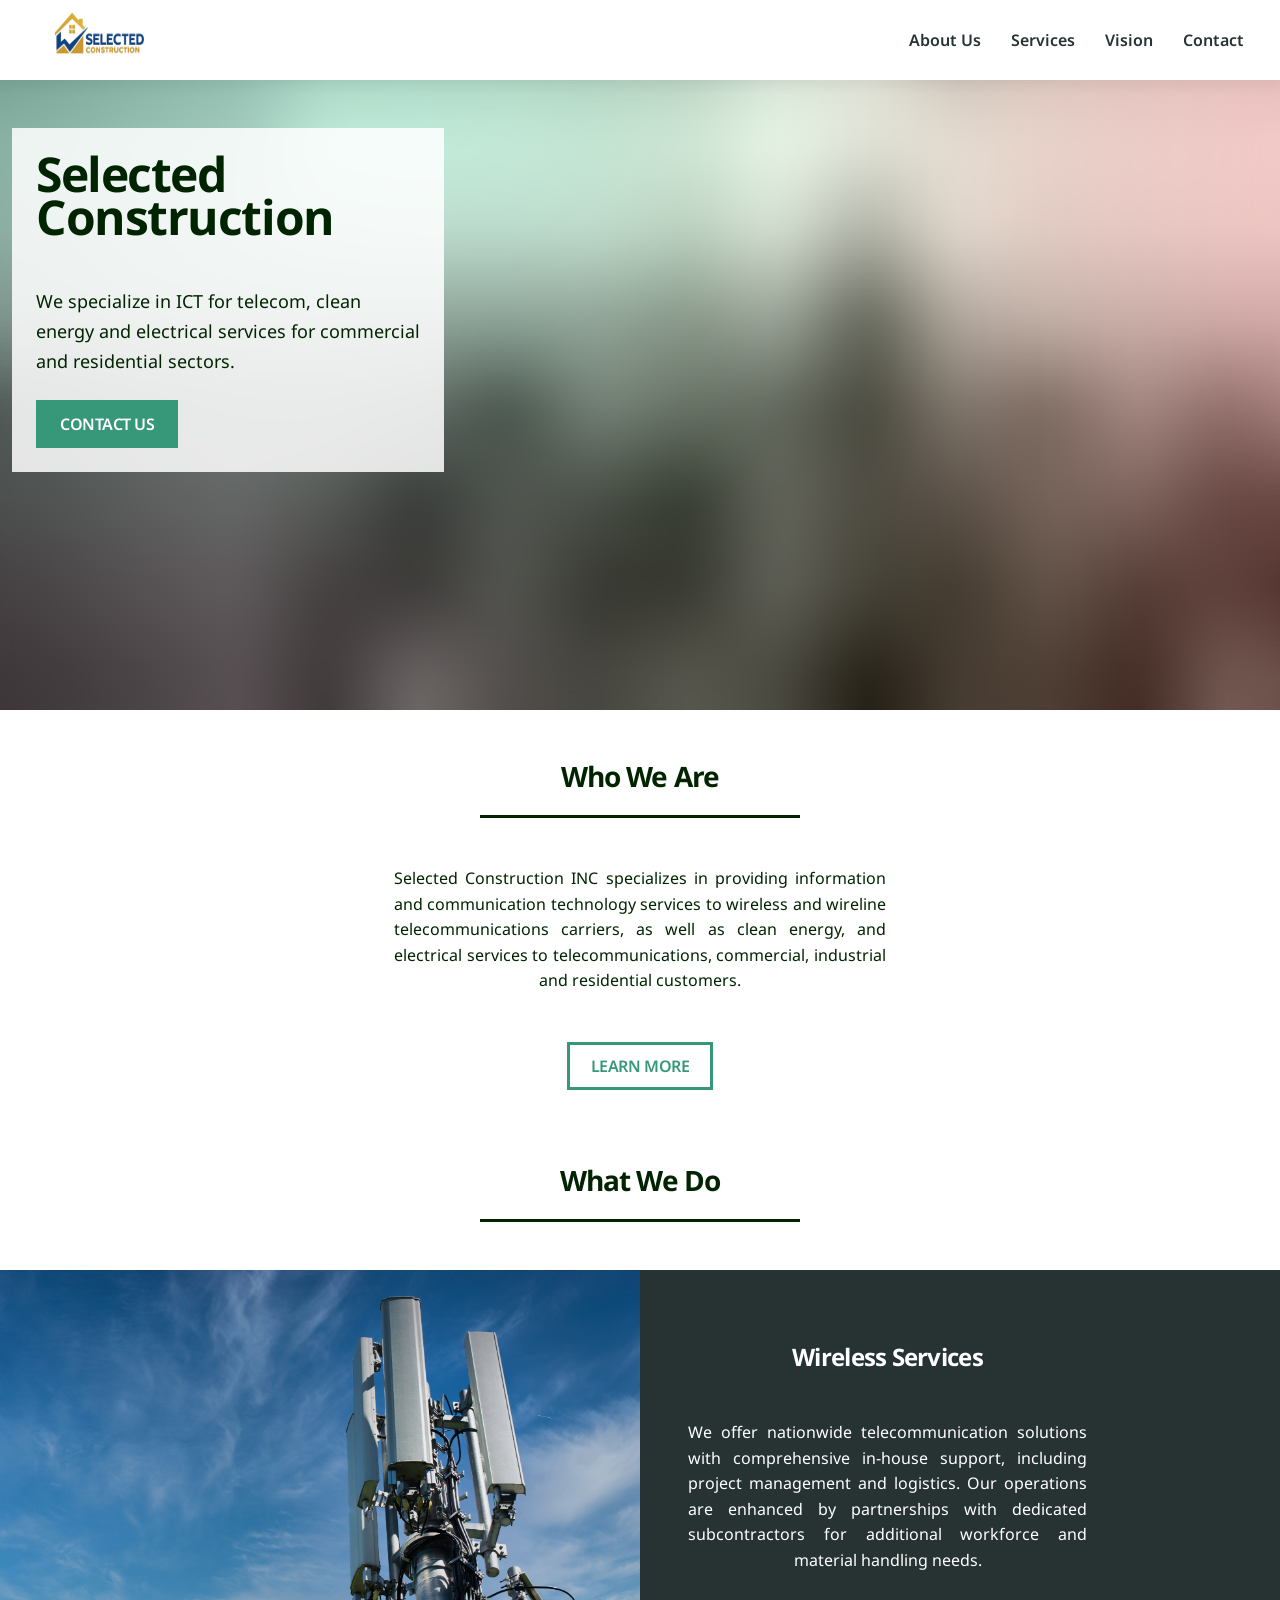
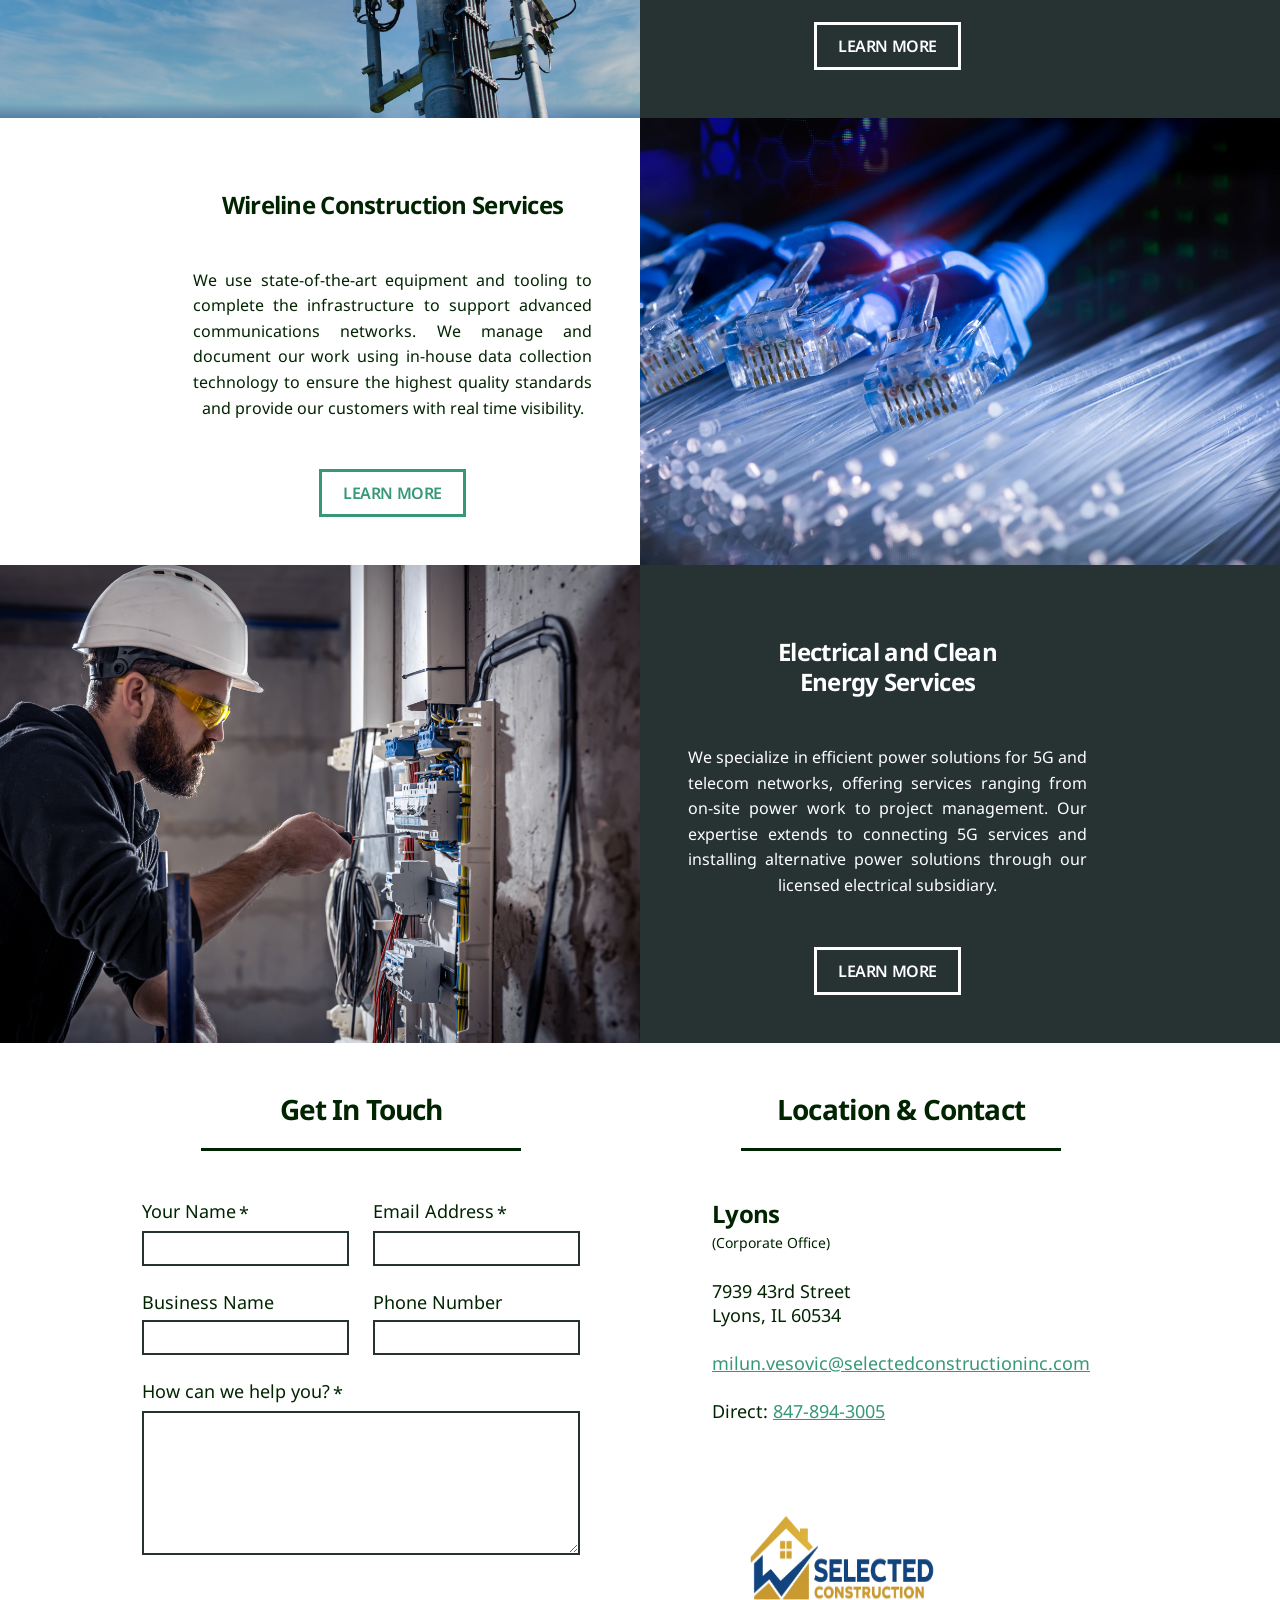
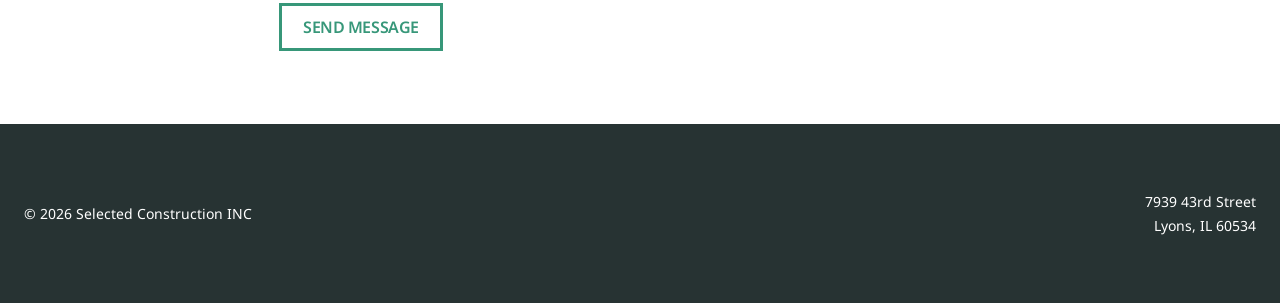
==== index.html @ 507ff1bc "Initial commit" ====
<!DOCTYPE html>
<html lang="en" class="no-js">

<head>
  <meta charset="utf-8">
  <title>Selected Construction INC</title>
  <link rel="icon" type="image/svg+xml" href="favicon.svg">
  <link rel="icon" type="image/png" sizes="48x48">
  <link rel="icon" type="image/png" sizes="32x32" href="favicon-32x32.png">
  <link rel="icon" type="image/png" sizes="16x16" href="favicon-16x16.png">
  <link rel="apple-touch-icon" sizes="180x180" href="apple-touch-icon.png">
  <link rel="manifest" href="site.webmanifest">
  <link rel="mask-icon" href="safari-pinned-tab.svg" color="#48882b">
  <meta name="viewport" content="width=device-width, initial-scale=1">
  <meta name="msapplication-TileColor" content="#48882b">
  <meta name="theme-color" content="#ffffff">
  <meta name="description" content="">
  <meta property="og:title" content="Selected Construction INC">
  <meta property="og:description" content="">
  <meta property="og:locale" content="en_US">
  <meta property="og:type" content="website">
  <meta name="twitter:card" content="summary_large_image">
  <meta property="og:url" content="https://tcconstruction-llc.com/">
  <link rel="canonical" href="index.html">
  <link rel="preload" href="fonts/NotoSans-Regular.woff2" as="font" type="font/woff2" crossorigin>
  <link rel="preload" href="fonts/NotoSans-Bold.woff2" as="font" type="font/woff2" crossorigin>
  <link rel="preload" href="fonts/NotoSans-SemiBold.woff2" as="font" type="font/woff2" crossorigin>
  <script>
    (function (c) {
      c.className = c.className.replace('no-js', 'js');
    })(document.documentElement);
  </script>
  <link rel="stylesheet" href="assets/about.NeELOrry.css" />
  <script type="module" src="assets/page.BdSLSJuK.js"></script>
</head>

<body>
  <div class="c-page o-column o-column--gap-none o-column--split-last-1">
    <header class="c-page__header">
      <div class="c-page__content o-row o-row--split-last-1">
        <a href="index.html" class="c-page__logo c-page__nav-item c-page__nav-item--is-active">
          <img src="images/logo-firme-2.png" alt="Selected Construction INC" width="122" height="122">
        </a>
        <nav> <input type="checkbox" id="menu-trigger" class="c-page__nav-toggle u-hidden-visually" aria-haspopup="true"
            aria-controls="menu" autocomplete="off"> <label for="menu-trigger" class="c-page__nav-button"> <span
              class="u-hidden-visually">Open menu</span> </label>
          <ul id="menu" role="menu" aria-labelledby="menu-trigger" class="c-page__nav o-row o-row--gap-xs">
            <li role="presentation" class="c-page__nav-item">
              <a role="menuitem" href="about.html"> About Us </a>
            </li>
            <li role="presentation" class="c-page__nav-item">
              <a role="menuitem" href="services.html"> Services </a>
            </li>
            <li role="presentation" class="c-page__nav-item"> <a role="menuitem" href="vision.html"> Vision </a> </li>
            <li role="presentation" class="c-page__nav-item"> <a role="menuitem" href="contact.html"> Contact </a> </li>
          </ul>
        </nav>
      </div>
    </header>
    <main class="c-page__body">
      <div class="c-hero">
        <div class="c-lqip">
          <div class="c-lqip__placeholder"
            style="background-image: url('[data-uri]')">
          </div>
          <div class="c-lqip__image c-hero__image" style="background-image: url('assets/Lyons.jpeg')"></div>
        </div>
        <div class="c-page__content">
          <div class="c-hero__content">
            <div class="c-hero__content__bg"></div>
            <div class="c-hero__content__inner">
              <h1>Selected Construction</h1>
              <p>
                We specialize in ICT for telecom, clean energy and electrical services for commercial and
                residential sectors.
              </p> <a href="contact.html" class="c-button c-button--cta">Contact us</a>
            </div>
          </div>
        </div>
      </div>
      <article class="c-article">
        <div class="c-article__content">
          <h1>Who We Are</h1>
          <p>
            Selected Construction INC specializes in providing information and communication
            technology services to wireless and wireline telecommunications carriers, as well as clean
            energy, and electrical services to telecommunications, commercial, industrial and
            residential customers.
          </p> <a href="about.html" class="c-button">Learn more</a>
        </div>
      </article>
      <article class="c-article">
        <div class="c-article__content">
          <h1>What We Do</h1>
        </div>
        <section class="c-article__section c-article__section--dark">
          <div class="c-article__section__image"
            style="background-image: url('assets/Wireless.jpeg'), url('[data-uri]')">
          </div>
          <div class="c-article__section__block">
            <div class="c-article__section__content">
              <h2>Wireless Services</h2>
              <p>
                We offer nationwide telecommunication solutions with comprehensive in-house support,
                including project management and logistics. Our operations are enhanced by partnerships
                with dedicated subcontractors for additional workforce and material handling needs.
              </p> <a href="services/wireless.html" class="c-button c-button--light">
                Learn more
              </a>
            </div>
          </div>
        </section>
        <section class="c-article__section c-article__section--reverse">
          <div class="c-article__section__image"
            style="background-image: url('assets/Wireline.jpeg'), url('[data-uri]')">
          </div>
          <div class="c-article__section__block">
            <div class="c-article__section__content">
              <h2>Wireline Construction Services</h2>
              <p>
                We use state-of-the-art equipment and tooling to complete the infrastructure to support
                advanced communications networks. We manage and document our work using in-house data
                collection technology to ensure the highest quality standards and provide our customers
                with real time visibility.
              </p> <a href="services/wireline.html" class="c-button">
                Learn more
              </a>
            </div>
          </div>
        </section>
        <section class="c-article__section c-article__section--dark">
          <div class="c-article__section__image"
            style="background-image: url('assets/Electrical.jpeg'), url('[data-uri]')">
          </div>
          <div class="c-article__section__block">
            <div class="c-article__section__content">
              <h2>Electrical and Clean Energy Services</h2>
              <p>
                We specialize in efficient power solutions for 5G and telecom networks, offering services
                ranging from on-site power work to project management. Our expertise extends to connecting
                5G services and installing alternative power solutions through our licensed electrical
                subsidiary.
              </p> <a href="services/electrical.html" class="c-button c-button--light">
                Learn more
              </a>
            </div>
          </div>
        </section>
      </article>
      <div class="c-page__content o-row o-row--gap-none o-row--responsive@tablet">
        <div class="u-1/2 u-1/1@tablet">
          <!-- <script src="https://www.google.com/recaptcha/api.js" async defer></script> -->
          <article id="contact-us" class="c-article o-column">
            <h1>Get In Touch</h1>
            <form class="c-form o-column" method="post">
              <div class="o-row o-row--responsive@tablet">
                <div class="c-input c-input--required u-1/2 u-1/1@tablet"> <label for="name">Your Name</label> <input
                    type="text" id="name" name="name" inputmode="text" value="" required> </div>
                <div class="c-input c-input--required u-1/2 u-1/1@tablet"> <label for="email">Email Address</label>
                  <input type="email" id="email" name="email" inputmode="email" value="" required> </div>
              </div>
              <div class="o-row o-row--responsive@tablet">
                <div class="c-input u-1/2 u-1/1@tablet"> <label for="businessName">Business Name</label> <input
                    type="text" id="businessName" name="businessName" value="" inputmode="text"> </div>
                <div class="c-input u-1/2 u-1/1@tablet"> <label for="tel">Phone Number</label> <input type="text"
                    id="tel" name="tel" value="" inputmode="tel"> </div>
              </div>
              <div class="c-input c-input--required"> <label for="tel">How can we help you?</label> <textarea
                  id="message" name="message" value="" required></textarea> </div>
              <div class="g-recaptcha u-align-center" data-sitekey="6LfXhnYpAAAAAAO4KzaR3a7DeGzRsjY-1VURQ4Ih"></div>
              <button type="submit" class="c-button">Send message</button>
            </form>
          </article>
          <script>
            document.querySelectorAll('#contact-us').forEach(function (el) {
              var alert = el.querySelector('.c-alert');
              if (alert) {
                el.scrollIntoView({behavior: 'smooth'});
                if (alert.classList.contains('c-alert--success')) {
                  window.history.replaceState({}, document.title, document.location.pathname);
                  setTimeout(() => {
                    alert.classList.add('c-alert--hidden');
                  }, 5000);
                }
              }
            });
          </script>
        </div>
        <div class="u-1/2 u-1/1@tablet">
          <article class="c-article o-column">
            <h1>Location & Contact</h1>
            <div class="c-address u-text--body-l vcard">
              <h2>Lyons</h2> <span class="u-text--microcopy">(Corporate Office)</span> <br> <br>
              <address class="adr"> <span class="street-address">7939 43rd Street</span><br> <span
                  class="locality">Lyons</span>,
                <abbr class="region" title="Illinois">IL</abbr> <span class="postal-code">60534</span> <br> <br> <a
                  class="email" href="mailto:milun.vesovic@selectedconstructioninc.com"> milun.vesovic@selectedconstructioninc.com </a> <br>
                <br>
                Direct:
                <a class="tel" href="tel:847-894-3005"> 847-894-3005 </a>
              </address>
            </div> 
            <!-- <img width="180" class="u-align-center" src="assets/tcclogo.svg" alt="Selected Construction INC"> -->
            <img src="images/logo-firme-2.png" alt="Selected Construction INC" width="250" height="250">

          </article>
        </div>
      </div>
    </main>
    <footer class="vcard c-page__footer">
      <div class="c-page__content">
        <div>
          © 2026 <a class="fn org url" href="index.html">Selected Construction INC</a> </div>
        <div class="c-address">
          <address class="adr"> <span class="street-address">7939 43rd Street</span><br> <span
              class="locality">Lyons</span>,
            <abbr class="region" title="Illinois">IL</abbr> <span class="postal-code">60534</span>
          </address>
        </div>
      </div>
    </footer>
  </div>
  <script>
    document.querySelectorAll('.c-lqip__image').forEach(function (el) {
      var img = new Image();
      img.src = el.style.backgroundImage.replace(/^\s*url\s*\(\s*['"](.+?)['"]\s*\)\s*$/, '$1');
      if (img.complete) {
        el.classList.add('is-cached');
      }
      img.onload = img.onerror = function () {
        el.classList.add('is-loaded');
      };
    });
  </script>
</body>

</html>
---- assets/about.NeELOrry.css ----
@charset "UTF-8";@font-face{font-family:Noto Sans;font-stretch:100%;font-display:swap;font-style:normal;font-weight:400;src:url(../fonts/NotoSans-Regular.woff2)format("woff2")}@font-face{font-family:Noto Sans;font-stretch:100%;font-display:swap;font-style:italic;font-weight:400;src:url(../fonts/NotoSans-Italic.woff2)format("woff2")}@font-face{font-family:Noto Sans;font-stretch:100%;font-display:swap;font-style:normal;font-weight:600;src:url(../fonts/NotoSans-SemiBold.woff2)format("woff2")}@font-face{font-family:Noto Sans;font-stretch:100%;font-display:swap;font-style:italic;font-weight:600;src:url(../fonts/NotoSans-SemiBoldItalic.woff2)format("woff2")}@font-face{font-family:Noto Sans;font-stretch:100%;font-display:swap;font-style:normal;font-weight:700;src:url(../fonts/NotoSans-Bold.woff2)format("woff2")}@font-face{font-family:Noto Sans;font-stretch:100%;font-display:swap;font-style:italic;font-weight:700;src:url(../fonts/NotoSans-BoldItalic.woff2)format("woff2")}html{box-sizing:border-box}*,:before,:after{box-sizing:inherit}html{line-height:1.15;-webkit-text-size-adjust:100%}body{margin:0}main{display:block}h1{font-size:2em;margin:.67em 0}hr{box-sizing:content-box;height:0;overflow:visible}pre{font-family:monospace,monospace;font-size:1em}a{background-color:transparent}abbr[title]{border-bottom:none;text-decoration:underline;text-decoration:underline dotted}b,strong{font-weight:bolder}code,kbd,samp{font-family:monospace,monospace;font-size:1em}small{font-size:80%}sub,sup{font-size:75%;line-height:0;position:relative;vertical-align:baseline}sub{bottom:-.25em}sup{top:-.5em}img{border-style:none}button,input,optgroup,select,textarea{font-family:inherit;font-size:100%;line-height:1.15;margin:0}button,input{overflow:visible}button,select{text-transform:none}button,[type=button],[type=reset],[type=submit]{-webkit-appearance:button}button::-moz-focus-inner,[type=button]::-moz-focus-inner,[type=reset]::-moz-focus-inner,[type=submit]::-moz-focus-inner{border-style:none;padding:0}button:-moz-focusring,[type=button]:-moz-focusring,[type=reset]:-moz-focusring,[type=submit]:-moz-focusring{outline:1px dotted ButtonText}fieldset{padding:.35em .75em .625em}legend{box-sizing:border-box;color:inherit;display:table;max-width:100%;padding:0;white-space:normal}progress{vertical-align:baseline}textarea{overflow:auto}[type=checkbox],[type=radio]{box-sizing:border-box;padding:0}[type=number]::-webkit-inner-spin-button,[type=number]::-webkit-outer-spin-button{height:auto}[type=search]{-webkit-appearance:textfield;outline-offset:-2px}[type=search]::-webkit-search-decoration{-webkit-appearance:none}::-webkit-file-upload-button{-webkit-appearance:button;font:inherit}details{display:block}summary{display:list-item}template{display:none}[hidden]{display:none}body,h1,h2,h3,h4,h5,h6,blockquote,p,pre,dl,dd,ol,ul,figure,hr,fieldset,legend{margin:0;padding:0}li>ol,li>ul{margin-bottom:0}table{border-collapse:collapse;border-spacing:0}fieldset{min-width:0;border:0}address,h1,h2,h3,h4,h5,h6,blockquote,p,pre,dl,ol,ul,figure,hr,table,hgroup,fieldset{margin-bottom:24px}dd,ol,ul{margin-left:.75rem}hr{margin-bottom:.2475rem;border-top:.5px solid #002400}div[tabindex]{outline:0}html,body{font-size:1em;line-height:1.5;overflow-y:scroll;min-height:100%;scroll-behavior:smooth;font-family:Noto Sans,source-sans-pro,Candara,Optima,sans-serif;font-weight:400;font-style:normal;color:#002400;text-wrap:pretty;-webkit-font-smoothing:antialiased;-moz-osx-font-smoothing:grayscale;background:color-mix(in srgb,#002400 20%,#fff 80%)}@media (prefers-reduced-motion:reduce){html,body{scroll-behavior:auto}}a{text-decoration:underline;color:#379779}a:hover{color:#3eaa88}a:visited:not(.c-button){color:#273333}.input[type=text],textarea{outline:0;display:block;border-radius:0}.o-column{display:flex;flex-direction:column;justify-content:flex-start}.o-column--center{align-items:center}.o-column>*,.o-column--recursive *{margin-top:0;margin-bottom:0}.o-column>.u-hidden+:not(:not(.u-hidden)~:not(.u-hidden)),.o-column--recursive .u-hidden+:not(:not(.u-hidden)~:not(.u-hidden)){margin-top:0}.o-column:only-child{height:100%}.o-column>.o-column__split{margin-top:auto}.o-column>.o-column__split-after{margin-bottom:auto}.o-column>.o-column__split-after+*{margin-top:0}.o-column>*+*,.o-column--recursive *+*{margin-top:24px}.o-column.o-column--reverse{flex-direction:column-reverse}.o-column.o-column--reverse>:not(:last-child){margin-top:24px}.o-column.o-column--reverse>:last-child{margin-top:0}.o-column--gap-none>*+*,.o-column.o-column--recursive .o-column--gap-none>*+*{margin-top:0}.o-column--gap-none.o-column--recursive *+*{margin-top:0}.o-column--gap-none.o-column--reverse>*{margin-top:0}.o-column--gap-xxs>*+*,.o-column.o-column--recursive .o-column--gap-xxs>*+*{margin-top:3px}.o-column--gap-xxs.o-column--recursive *+*{margin-top:3px}.o-column--gap-xxs.o-column--reverse>*{margin-top:3px}.o-column--gap-xs>*+*,.o-column.o-column--recursive .o-column--gap-xs>*+*{margin-top:6px}.o-column--gap-xs.o-column--recursive *+*{margin-top:6px}.o-column--gap-xs.o-column--reverse>*{margin-top:6px}.o-column--gap-s>*+*,.o-column.o-column--recursive .o-column--gap-s>*+*{margin-top:12px}.o-column--gap-s.o-column--recursive *+*{margin-top:12px}.o-column--gap-s.o-column--reverse>*{margin-top:12px}.o-column--gap-m>*+*,.o-column.o-column--recursive .o-column--gap-m>*+*{margin-top:24px}.o-column--gap-m.o-column--recursive *+*{margin-top:24px}.o-column--gap-m.o-column--reverse>*{margin-top:24px}.o-column--gap-l>*+*,.o-column.o-column--recursive .o-column--gap-l>*+*{margin-top:48px}.o-column--gap-l.o-column--recursive *+*{margin-top:48px}.o-column--gap-l.o-column--reverse>*{margin-top:48px}.o-column--gap-xl>*+*,.o-column.o-column--recursive .o-column--gap-xl>*+*{margin-top:96px}.o-column--gap-xl.o-column--recursive *+*{margin-top:96px}.o-column--gap-xl.o-column--reverse>*{margin-top:96px}.o-column--gap-xxl>*+*,.o-column.o-column--recursive .o-column--gap-xxl>*+*{margin-top:192px}.o-column--gap-xxl.o-column--recursive *+*{margin-top:192px}.o-column--gap-xxl.o-column--reverse>*{margin-top:192px}.o-column--split-1>:nth-child(1){margin-bottom:auto}.o-column--split-1>:nth-child(1)+*{margin-top:0}.o-column--split-last-1>:nth-last-child(1){margin-top:auto}.o-column--split-last-1>:nth-last-child(2){margin-bottom:24px}.o-column--split-last-1.o-column--gap-none>:nth-last-child(2){margin-bottom:0}.o-column--split-last-1.o-column--gap-xxs>:nth-last-child(2){margin-bottom:3px}.o-column--split-last-1.o-column--gap-xs>:nth-last-child(2){margin-bottom:6px}.o-column--split-last-1.o-column--gap-s>:nth-last-child(2){margin-bottom:12px}.o-column--split-last-1.o-column--gap-m>:nth-last-child(2){margin-bottom:24px}.o-column--split-last-1.o-column--gap-l>:nth-last-child(2){margin-bottom:48px}.o-column--split-last-1.o-column--gap-xl>:nth-last-child(2){margin-bottom:96px}.o-column--split-last-1.o-column--gap-xxl>:nth-last-child(2){margin-bottom:192px}.o-column--split-2>:nth-child(2){margin-bottom:auto}.o-column--split-2>:nth-child(2)+*{margin-top:0}.o-column--split-last-2>:nth-last-child(2){margin-top:auto}.o-column--split-last-2>:nth-last-child(3){margin-bottom:24px}.o-column--split-last-2.o-column--gap-none>:nth-last-child(3){margin-bottom:0}.o-column--split-last-2.o-column--gap-xxs>:nth-last-child(3){margin-bottom:3px}.o-column--split-last-2.o-column--gap-xs>:nth-last-child(3){margin-bottom:6px}.o-column--split-last-2.o-column--gap-s>:nth-last-child(3){margin-bottom:12px}.o-column--split-last-2.o-column--gap-m>:nth-last-child(3){margin-bottom:24px}.o-column--split-last-2.o-column--gap-l>:nth-last-child(3){margin-bottom:48px}.o-column--split-last-2.o-column--gap-xl>:nth-last-child(3){margin-bottom:96px}.o-column--split-last-2.o-column--gap-xxl>:nth-last-child(3){margin-bottom:192px}.o-column--split-3>:nth-child(3){margin-bottom:auto}.o-column--split-3>:nth-child(3)+*{margin-top:0}.o-column--split-last-3>:nth-last-child(3){margin-top:auto}.o-column--split-last-3>:nth-last-child(4){margin-bottom:24px}.o-column--split-last-3.o-column--gap-none>:nth-last-child(4){margin-bottom:0}.o-column--split-last-3.o-column--gap-xxs>:nth-last-child(4){margin-bottom:3px}.o-column--split-last-3.o-column--gap-xs>:nth-last-child(4){margin-bottom:6px}.o-column--split-last-3.o-column--gap-s>:nth-last-child(4){margin-bottom:12px}.o-column--split-last-3.o-column--gap-m>:nth-last-child(4){margin-bottom:24px}.o-column--split-last-3.o-column--gap-l>:nth-last-child(4){margin-bottom:48px}.o-column--split-last-3.o-column--gap-xl>:nth-last-child(4){margin-bottom:96px}.o-column--split-last-3.o-column--gap-xxl>:nth-last-child(4){margin-bottom:192px}.o-column--split-4>:nth-child(4){margin-bottom:auto}.o-column--split-4>:nth-child(4)+*{margin-top:0}.o-column--split-last-4>:nth-last-child(4){margin-top:auto}.o-column--split-last-4>:nth-last-child(5){margin-bottom:24px}.o-column--split-last-4.o-column--gap-none>:nth-last-child(5){margin-bottom:0}.o-column--split-last-4.o-column--gap-xxs>:nth-last-child(5){margin-bottom:3px}.o-column--split-last-4.o-column--gap-xs>:nth-last-child(5){margin-bottom:6px}.o-column--split-last-4.o-column--gap-s>:nth-last-child(5){margin-bottom:12px}.o-column--split-last-4.o-column--gap-m>:nth-last-child(5){margin-bottom:24px}.o-column--split-last-4.o-column--gap-l>:nth-last-child(5){margin-bottom:48px}.o-column--split-last-4.o-column--gap-xl>:nth-last-child(5){margin-bottom:96px}.o-column--split-last-4.o-column--gap-xxl>:nth-last-child(5){margin-bottom:192px}.o-column--split-5>:nth-child(5){margin-bottom:auto}.o-column--split-5>:nth-child(5)+*{margin-top:0}.o-column--split-last-5>:nth-last-child(5){margin-top:auto}.o-column--split-last-5>:nth-last-child(6){margin-bottom:24px}.o-column--split-last-5.o-column--gap-none>:nth-last-child(6){margin-bottom:0}.o-column--split-last-5.o-column--gap-xxs>:nth-last-child(6){margin-bottom:3px}.o-column--split-last-5.o-column--gap-xs>:nth-last-child(6){margin-bottom:6px}.o-column--split-last-5.o-column--gap-s>:nth-last-child(6){margin-bottom:12px}.o-column--split-last-5.o-column--gap-m>:nth-last-child(6){margin-bottom:24px}.o-column--split-last-5.o-column--gap-l>:nth-last-child(6){margin-bottom:48px}.o-column--split-last-5.o-column--gap-xl>:nth-last-child(6){margin-bottom:96px}.o-column--split-last-5.o-column--gap-xxl>:nth-last-child(6){margin-bottom:192px}.o-column--split-6>:nth-child(6){margin-bottom:auto}.o-column--split-6>:nth-child(6)+*{margin-top:0}.o-column--split-last-6>:nth-last-child(6){margin-top:auto}.o-column--split-last-6>:nth-last-child(7){margin-bottom:24px}.o-column--split-last-6.o-column--gap-none>:nth-last-child(7){margin-bottom:0}.o-column--split-last-6.o-column--gap-xxs>:nth-last-child(7){margin-bottom:3px}.o-column--split-last-6.o-column--gap-xs>:nth-last-child(7){margin-bottom:6px}.o-column--split-last-6.o-column--gap-s>:nth-last-child(7){margin-bottom:12px}.o-column--split-last-6.o-column--gap-m>:nth-last-child(7){margin-bottom:24px}.o-column--split-last-6.o-column--gap-l>:nth-last-child(7){margin-bottom:48px}.o-column--split-last-6.o-column--gap-xl>:nth-last-child(7){margin-bottom:96px}.o-column--split-last-6.o-column--gap-xxl>:nth-last-child(7){margin-bottom:192px}.o-column>h1{margin-left:0;margin-right:0}.o-column>h2{margin-left:0;margin-right:0}.o-column>h3{margin-left:0;margin-right:0}.o-column>h4{margin-left:0;margin-right:0}.o-column>h5{margin-left:0;margin-right:0}.o-column>h6{margin-left:0;margin-right:0}.o-column>p{margin-left:0;margin-right:0}.o-row{display:flex;flex-direction:row;justify-content:flex-start;width:100%}.o-row--center{align-items:center}.o-row--top{align-items:flex-start!important}.o-row>*,.o-row--recursive *{margin-left:0;margin-right:0}.o-row>.u-hidden+:not(:not(.u-hidden)~:not(.u-hidden)),.o-row--recursive .u-hidden+:not(:not(.u-hidden)~:not(.u-hidden)){margin-left:0}.o-row:only-child{height:100%}.o-row>.o-row__split{margin-left:auto}.o-row>.o-row__split-after{margin-right:auto}.o-row>.o-row__split-after+*{margin-left:0}.o-row>*+*,.o-row--recursive *+*{margin-left:24px}.o-row.o-row--reverse{flex-direction:column-reverse}.o-row.o-row--reverse>:not(:last-child){margin-left:24px}.o-row.o-row--reverse>:last-child{margin-left:0}.o-row--gap-none>*+*,.o-row.o-row--recursive .o-row--gap-none>*+*{margin-left:0}.o-row--gap-none.o-row--recursive *+*{margin-left:0}.o-row--gap-none.o-row--reverse>*{margin-left:0}.o-row--gap-xxs>*+*,.o-row.o-row--recursive .o-row--gap-xxs>*+*{margin-left:3px}.o-row--gap-xxs.o-row--recursive *+*{margin-left:3px}.o-row--gap-xxs.o-row--reverse>*{margin-left:3px}.o-row--gap-xs>*+*,.o-row.o-row--recursive .o-row--gap-xs>*+*{margin-left:6px}.o-row--gap-xs.o-row--recursive *+*{margin-left:6px}.o-row--gap-xs.o-row--reverse>*{margin-left:6px}.o-row--gap-s>*+*,.o-row.o-row--recursive .o-row--gap-s>*+*{margin-left:12px}.o-row--gap-s.o-row--recursive *+*{margin-left:12px}.o-row--gap-s.o-row--reverse>*{margin-left:12px}.o-row--gap-m>*+*,.o-row.o-row--recursive .o-row--gap-m>*+*{margin-left:24px}.o-row--gap-m.o-row--recursive *+*{margin-left:24px}.o-row--gap-m.o-row--reverse>*{margin-left:24px}.o-row--gap-l>*+*,.o-row.o-row--recursive .o-row--gap-l>*+*{margin-left:48px}.o-row--gap-l.o-row--recursive *+*{margin-left:48px}.o-row--gap-l.o-row--reverse>*{margin-left:48px}.o-row--gap-xl>*+*,.o-row.o-row--recursive .o-row--gap-xl>*+*{margin-left:96px}.o-row--gap-xl.o-row--recursive *+*{margin-left:96px}.o-row--gap-xl.o-row--reverse>*{margin-left:96px}.o-row--gap-xxl>*+*,.o-row.o-row--recursive .o-row--gap-xxl>*+*{margin-left:192px}.o-row--gap-xxl.o-row--recursive *+*{margin-left:192px}.o-row--gap-xxl.o-row--reverse>*{margin-left:192px}.o-row--split-1>:nth-child(1){margin-right:auto}.o-row--split-1>:nth-child(1)+*{margin-left:0}.o-row--split-last-1>:nth-last-child(1){margin-left:auto}.o-row--split-last-1>:nth-last-child(2){margin-right:24px}.o-row--split-last-1.o-row--gap-none>:nth-last-child(2){margin-right:0}.o-row--split-last-1.o-row--gap-xxs>:nth-last-child(2){margin-right:3px}.o-row--split-last-1.o-row--gap-xs>:nth-last-child(2){margin-right:6px}.o-row--split-last-1.o-row--gap-s>:nth-last-child(2){margin-right:12px}.o-row--split-last-1.o-row--gap-m>:nth-last-child(2){margin-right:24px}.o-row--split-last-1.o-row--gap-l>:nth-last-child(2){margin-right:48px}.o-row--split-last-1.o-row--gap-xl>:nth-last-child(2){margin-right:96px}.o-row--split-last-1.o-row--gap-xxl>:nth-last-child(2){margin-right:192px}.o-row--split-2>:nth-child(2){margin-right:auto}.o-row--split-2>:nth-child(2)+*{margin-left:0}.o-row--split-last-2>:nth-last-child(2){margin-left:auto}.o-row--split-last-2>:nth-last-child(3){margin-right:24px}.o-row--split-last-2.o-row--gap-none>:nth-last-child(3){margin-right:0}.o-row--split-last-2.o-row--gap-xxs>:nth-last-child(3){margin-right:3px}.o-row--split-last-2.o-row--gap-xs>:nth-last-child(3){margin-right:6px}.o-row--split-last-2.o-row--gap-s>:nth-last-child(3){margin-right:12px}.o-row--split-last-2.o-row--gap-m>:nth-last-child(3){margin-right:24px}.o-row--split-last-2.o-row--gap-l>:nth-last-child(3){margin-right:48px}.o-row--split-last-2.o-row--gap-xl>:nth-last-child(3){margin-right:96px}.o-row--split-last-2.o-row--gap-xxl>:nth-last-child(3){margin-right:192px}.o-row--split-3>:nth-child(3){margin-right:auto}.o-row--split-3>:nth-child(3)+*{margin-left:0}.o-row--split-last-3>:nth-last-child(3){margin-left:auto}.o-row--split-last-3>:nth-last-child(4){margin-right:24px}.o-row--split-last-3.o-row--gap-none>:nth-last-child(4){margin-right:0}.o-row--split-last-3.o-row--gap-xxs>:nth-last-child(4){margin-right:3px}.o-row--split-last-3.o-row--gap-xs>:nth-last-child(4){margin-right:6px}.o-row--split-last-3.o-row--gap-s>:nth-last-child(4){margin-right:12px}.o-row--split-last-3.o-row--gap-m>:nth-last-child(4){margin-right:24px}.o-row--split-last-3.o-row--gap-l>:nth-last-child(4){margin-right:48px}.o-row--split-last-3.o-row--gap-xl>:nth-last-child(4){margin-right:96px}.o-row--split-last-3.o-row--gap-xxl>:nth-last-child(4){margin-right:192px}.o-row--split-4>:nth-child(4){margin-right:auto}.o-row--split-4>:nth-child(4)+*{margin-left:0}.o-row--split-last-4>:nth-last-child(4){margin-left:auto}.o-row--split-last-4>:nth-last-child(5){margin-right:24px}.o-row--split-last-4.o-row--gap-none>:nth-last-child(5){margin-right:0}.o-row--split-last-4.o-row--gap-xxs>:nth-last-child(5){margin-right:3px}.o-row--split-last-4.o-row--gap-xs>:nth-last-child(5){margin-right:6px}.o-row--split-last-4.o-row--gap-s>:nth-last-child(5){margin-right:12px}.o-row--split-last-4.o-row--gap-m>:nth-last-child(5){margin-right:24px}.o-row--split-last-4.o-row--gap-l>:nth-last-child(5){margin-right:48px}.o-row--split-last-4.o-row--gap-xl>:nth-last-child(5){margin-right:96px}.o-row--split-last-4.o-row--gap-xxl>:nth-last-child(5){margin-right:192px}.o-row--split-5>:nth-child(5){margin-right:auto}.o-row--split-5>:nth-child(5)+*{margin-left:0}.o-row--split-last-5>:nth-last-child(5){margin-left:auto}.o-row--split-last-5>:nth-last-child(6){margin-right:24px}.o-row--split-last-5.o-row--gap-none>:nth-last-child(6){margin-right:0}.o-row--split-last-5.o-row--gap-xxs>:nth-last-child(6){margin-right:3px}.o-row--split-last-5.o-row--gap-xs>:nth-last-child(6){margin-right:6px}.o-row--split-last-5.o-row--gap-s>:nth-last-child(6){margin-right:12px}.o-row--split-last-5.o-row--gap-m>:nth-last-child(6){margin-right:24px}.o-row--split-last-5.o-row--gap-l>:nth-last-child(6){margin-right:48px}.o-row--split-last-5.o-row--gap-xl>:nth-last-child(6){margin-right:96px}.o-row--split-last-5.o-row--gap-xxl>:nth-last-child(6){margin-right:192px}.o-row--split-6>:nth-child(6){margin-right:auto}.o-row--split-6>:nth-child(6)+*{margin-left:0}.o-row--split-last-6>:nth-last-child(6){margin-left:auto}.o-row--split-last-6>:nth-last-child(7){margin-right:24px}.o-row--split-last-6.o-row--gap-none>:nth-last-child(7){margin-right:0}.o-row--split-last-6.o-row--gap-xxs>:nth-last-child(7){margin-right:3px}.o-row--split-last-6.o-row--gap-xs>:nth-last-child(7){margin-right:6px}.o-row--split-last-6.o-row--gap-s>:nth-last-child(7){margin-right:12px}.o-row--split-last-6.o-row--gap-m>:nth-last-child(7){margin-right:24px}.o-row--split-last-6.o-row--gap-l>:nth-last-child(7){margin-right:48px}.o-row--split-last-6.o-row--gap-xl>:nth-last-child(7){margin-right:96px}.o-row--split-last-6.o-row--gap-xxl>:nth-last-child(7){margin-right:192px}@media screen and (max-width:47.99em){.o-row--responsive\@tablet{flex-direction:column}.o-row--responsive\@tablet>*{margin-left:0;margin-right:0}.o-row--responsive\@tablet>*+*{margin-top:24px}}.c-lqip,.c-lqip__image,.c-lqip__placeholder,.c-lqip__placeholder:before{position:absolute;left:0;top:0;width:100%;height:100%}.c-lqip__image,.c-lqip__placeholder{background-repeat:no-repeat;background-size:cover;background-attachment:fixed;background-position:center center}.c-lqip__placeholder{position:relative}.c-lqip__placeholder:before{content:"";backdrop-filter:blur(20px)}.js .c-lqip__image{opacity:0;transition:opacity .1s ease-in-out}@media (prefers-reduced-motion:reduce){.js .c-lqip__image{transition:none}}.js .c-lqip__image.is-loaded,.js .c-lqip__image.is-cached{opacity:1}.js .c-lqip__image.is-cached{transition:none}.c-page{height:100%;min-height:100vh;margin:0 auto;max-width:2560px;box-shadow:0 0 96px #0024004d;padding-top:80px;background-color:#fff}.c-page .c-logo__blue{fill:#4498b3}.c-page .c-logo__green{fill:#40944d}.c-page__nav-item{position:relative;display:block;line-height:0;display:flex;align-items:center;padding:0 12px;font-weight:600;transition:background-color .2s ease-in-out}@media (prefers-reduced-motion:reduce){.c-page__nav-item{transition:none}}.c-page__nav-item:after{content:"";position:absolute;display:block;left:0;bottom:-6px;width:100%;height:6px;transition:background-color .2s ease-in-out;pointer-events:none}@media (prefers-reduced-motion:reduce){.c-page__nav-item:after{transition:none}}.c-page__nav-item a,.c-page__nav-item a:visited{display:flex;align-items:center;text-decoration:none;color:#273333;height:100%;transition:color .2s ease-in-out}@media (prefers-reduced-motion:reduce){.c-page__nav-item a,.c-page__nav-item a:visited{transition:none}}.c-page__nav-item:hover{background:#379779}.c-page__nav-item:hover a{color:#fff}.c-page__nav-item:hover .c-logo__blue,.c-page__nav-item:hover .c-logo__green{fill:#fff}.c-page__nav-item:hover:after{background:#379779}.c-page__nav-item--is-active:not(.c-page__logo),.c-page__nav-item:active:not(.c-page__logo){background:#273333}.c-page__nav-item--is-active:not(.c-page__logo):hover,.c-page__nav-item--is-active:not(.c-page__logo):after,.c-page__nav-item--is-active:not(.c-page__logo):hover:after,.c-page__nav-item:active:not(.c-page__logo):hover,.c-page__nav-item:active:not(.c-page__logo):after,.c-page__nav-item:active:not(.c-page__logo):hover:after{background:#273333}.c-page__nav-item--is-active:not(.c-page__logo) a,.c-page__nav-item--is-active:not(.c-page__logo) a:visited,.c-page__nav-item:active:not(.c-page__logo) a,.c-page__nav-item:active:not(.c-page__logo) a:visited{color:#fff}.c-page__nav-item--is-active:not(.c-page__logo) .c-logo__blue,.c-page__nav-item--is-active:not(.c-page__logo) .c-logo__green,.c-page__nav-item:active:not(.c-page__logo) .c-logo__blue,.c-page__nav-item:active:not(.c-page__logo) .c-logo__green{fill:#fff}.c-page__nav{list-style-type:none;margin:0;height:100%}.c-page__nav-button{display:none}@media screen and (max-width:47.99em){.c-page__nav{position:relative;display:none;width:0;height:auto;position:absolute;top:100%;right:24px}.c-page__nav:before{position:absolute;top:0;right:0;content:"";width:30vw;min-width:160px;height:100%;background:#379779;box-shadow:0 6px 24px #0024004d}input:checked~.c-page__nav{display:block}.c-page__nav-button{display:flex;height:100%;background:#fff;border:0;padding:12px 24px;fill:#273333;z-index:1;cursor:pointer;position:relative}.c-page__nav-button:before{display:flex;flex-direction:column;justify-content:center;content:"☰";font-size:42px;font-size:2.625rem;line-height:1.1428571429;margin-top:-12px}input:checked+.c-page__nav-button,.c-page__nav-button:hover,.c-page__nav-button:active,.c-page__nav-button:focus{background:#379779;color:#fff}.c-page__nav-button:active+.c-page__nav,.c-page__nav-button:focus+.c-page__nav{display:block}.c-page__nav .c-page__nav-item{display:block;position:relative;transform:translate(-100%);margin:0;padding:0;width:30vw;min-width:160px}.c-page__nav .c-page__nav-item:after{display:none}.c-page__nav .c-page__nav-item a,.c-page__nav .c-page__nav-item a:visited{color:#fff}.c-page__nav .c-page__nav-item a{display:block;text-align:right;padding:24px}.c-page__nav .c-page__nav-item a:hover,.c-page__nav .c-page__nav-item a:active,.c-page__nav .c-page__nav-item a a:visited{background:#fff;color:#273333}.c-page__nav .c-page__nav-item--is-active,.c-page__nav .c-page__nav-item:active{background:0 0}.c-page__nav .c-page__nav-item--is-active a,.c-page__nav .c-page__nav-item--is-active a:visited,.c-page__nav .c-page__nav-item:active a,.c-page__nav .c-page__nav-item:active a:visited{background:0 0;color:#fff}}.c-page .c-page__content{width:100%;max-width:1920px;margin:0 auto;padding:0 24px}.c-page .c-page__content.o-row>.u-1\/2{display:flex;flex-direction:column;padding:24px 48px}.c-page .c-page__content.o-row>.u-1\/2>*{max-width:50ch;align-self:flex-end;padding-right:12px}.c-page .c-page__content.o-row>.u-1\/2+.u-1\/2>*{align-self:flex-start;padding-left:24px}@media screen and (max-width:47.99em){.c-page .c-page__content.o-row>.u-1\/2{padding:0}.c-page .c-page__content.o-row>.u-1\/2>*{padding-right:0!important;padding-left:0!important;align-self:normal!important}.c-page .c-page__content.o-row>.u-1\/2+.u-1\/2{margin-top:-24px;padding-bottom:48px}}.c-page .c-page__content--dark{background-color:#273333;color:#fff}.c-page .c-page__content--dark h1:after{background:#fff}.c-page__header{position:fixed;top:0;width:100%;max-width:2560px;z-index:100;background:#fff;height:80px;box-shadow:0 6px 12px #0024000d;white-space:nowrap}.c-page__header h1{font-size:24px;font-size:1.5rem;line-height:1.25;font-size:max(min(1.5rem,2vw),1rem);display:flex;align-items:center;letter-spacing:-.03em;cursor:default;margin:0 12px}@media screen and (max-width:47.99em){.c-page__header h1{white-space:normal}}.c-page__body{background:#fff;flex-grow:1}.c-page__footer{background:#273333;color:#fff;border-top:1px solid #fff;min-height:180px;height:180px;font-size:14px;font-size:.875rem;line-height:1.7142857143}.c-page__footer a{color:#fff;text-decoration:none}.c-page__footer a:visited{color:#fff}.c-page__footer a:hover{color:#379779}.c-page__footer address{text-align:right}.c-page__footer .c-page__content{display:flex;flex-direction:row;justify-content:flex-start;align-items:center;height:100%}.c-page__footer .c-page__content :last-child{margin-left:auto}@media screen and (max-width:47.99em){.c-page__footer .c-page__content{flex-direction:column-reverse;padding:24px}.c-page__footer .c-page__content :last-child{margin-bottom:auto}}.c-hero{position:relative;min-height:70vh;overflow:hidden}@media screen and (orientation:portrait){.c-hero{min-height:40vh}.c-hero__image{background-position:50%center}}.c-hero__image{position:absolute;left:0;top:0;width:100%;height:100%;z-index:0}.c-hero .c-lqip{z-index:0}.c-hero .c-page__content{padding:48px 12px}.c-hero__content{position:relative;display:inline-block;width:auto;width:fit-content;max-width:25vw;min-width:48ch;z-index:1}.c-hero__content__bg{position:absolute;left:0;top:0;width:100%;height:100%;background:#ffffffd9;mix-blend-mode:screen;z-index:0}.c-hero__content__inner{position:relative;z-index:1;padding:24px}.c-hero__content h1{letter-spacing:-.03em;margin-bottom:48px;font-size:48px;font-size:3rem;line-height:1.125;text-wrap:balance;line-height:.9}.c-hero__content p{font-size:18px;font-size:1.125rem;line-height:1.6666666667;margin-bottom:24px;text-wrap:pretty}@media screen and (max-width:47.99em){.c-hero__content{overflow:hidden;width:100%;max-width:100%;min-width:0}.c-hero__content h1{font-size:32px;font-size:2rem;line-height:1.3125;margin-bottom:24px}}.c-article{text-align:center;scroll-margin-top:96px}.c-article__content{padding:24px;max-width:60ch;margin:0 auto}.c-article__content+.c-article__section{margin-top:-24px}.c-article__content--medium{max-width:70ch!important}.c-article__content--large{max-width:100ch!important}.c-article__content+.c-article__content{margin-top:-48px}.c-article__content--1-column{max-width:60ch!important}.c-article__content--1-column+.c-article__content{margin-top:24px}.c-article__section{display:flex;flex-direction:row;justify-content:stretch;min-height:430px}.c-article__section--reverse{flex-direction:row-reverse}.c-article__section--reverse .c-article__section__block{justify-content:flex-end}.c-article__section__image{width:50%;background-repeat:no-repeat;background-size:cover;background-attachment:scroll;background-position:center right}.c-article__section__block{width:50%;display:flex;flex-direction:row;justify-content:flex-start}.c-article__section__content{max-width:55ch;padding:48px}.c-article__section--dark .c-article__section__block{background:#273333;color:#fff}.c-article__image{width:100%;min-height:20vh;background-repeat:no-repeat;background-size:contain;background-attachment:scroll;background-position:center center}.c-article h1{position:relative;padding:24px 0 48px;font-size:28px;font-size:1.75rem;line-height:1.2857142857;letter-spacing:-.03em;text-wrap:balance}.c-article h1:after{content:"";position:absolute;bottom:24px;left:50%;transform:translate(-50%);width:100%;max-width:20ch;height:3px;background:#002400}.u-1\/2 .c-article h1{padding-bottom:48px}.u-1\/2 .c-article h1:after{bottom:24px}.c-article h2{padding:24px 0;font-size:24px;font-size:1.5rem;line-height:1.25;text-wrap:balance;letter-spacing:-.03em;break-before:column;break-inside:avoid}.c-article p,.c-article ul{text-align:justify;text-align-last:center;text-wrap:pretty;margin-bottom:24px;line-height:1.6;break-inside:avoid}.c-article p+.c-button,.c-article ul+.c-button{margin-top:24px}.c-article p+ul{max-width:70%;margin-left:auto;margin-right:auto}.c-article ul,.c-article li{text-align:left;text-align-last:left}.c-article--dark{background:#273333;color:#fff}.c-article--dark h1:after,.c-article--dark.c-article--3-column h2:after{background:#fff}.c-article--spotlight{padding-top:48px}.c-article--spotlight .c-article__section{padding-bottom:24px}.c-article--spotlight p{text-align:left;text-align-last:left}.c-article--spotlight p+ul{max-width:100%}.c-article--2-column .c-article__content{max-width:90ch}@media screen and (max-width:47.99em){.c-article--2-column .c-article__content{max-width:60ch}}.c-article--2-column .c-article__text{columns:2;column-gap:48px;column-fill:balance}@media screen and (max-width:47.99em){.c-article--2-column .c-article__text{columns:1}}.c-article--3-column .c-article__content{max-width:110ch}@media screen and (max-width:47.99em){.c-article--3-column .c-article__content{max-width:80ch}}.c-article--3-column .c-article__text{columns:3;column-gap:24px;column-fill:balance}@media screen and (max-width:47.99em){.c-article--3-column .c-article__text{columns:2}}.c-article--3-column h2{position:relative;font-size:20px;font-size:1.25rem;line-height:1.5;padding:12px 0 6px;letter-spacing:-.03em;text-wrap:balance}.c-article--3-column h2:after{content:"";position:absolute;bottom:-3px;left:50%;transform:translate(-50%);width:100%;max-width:20ch;height:1.5px;background:#002400}.c-article figure,.c-article section{break-before:always;break-inside:avoid}.c-article figcaption{font-weight:600;font-size:18px;font-size:1.125rem;line-height:1.3333333333;padding-top:12px}@media screen and (max-width:47.99em){.c-article h1{padding-bottom:24px}.c-article h1:after{bottom:12px}.c-article__section{flex-direction:column;min-height:auto}.c-article__section__image{width:100%;height:30vh;background-position:center center}.c-article__section__block{width:100%;display:flex;flex-direction:column;justify-content:flex-start}.c-article__section__content{max-width:100%;padding:24px}.c-article__image{min-height:40vh}.c-article__content{padding:24px;max-width:100%}.c-article--spotlight{padding-top:48px}.c-article--spotlight .c-article__section{padding-bottom:24px}.c-article--spotlight p{text-align:left;text-align-last:left}.c-article--spotlight p+ul{max-width:100%}.c-article--2-column .c-article__content{max-width:100%}.c-article--2-column .c-article__text{columns:1}.c-article--3-column .c-article__content{max-width:100%}.c-article--3-column .c-article__text{columns:1}}.c-button{display:inline-block;border:0;padding:12px 24px;text-decoration:none;text-transform:uppercase;letter-spacing:-.03em;font-size:16px;font-size:1rem;line-height:1.5;font-weight:600;transition:background-color .2s ease-in-out,color .2s ease-in-out;background:#fff;color:#379779;box-shadow:inset 0 0 0 3px #379779;max-width:max-content;white-space:nowrap}@media (prefers-reduced-motion:reduce){.c-button{transition:none}}.c-button:hover{background-color:#3eaa88;color:#fff;box-shadow:inset 0 0 0 3px #3eaa88}.c-button--light{background-color:#273333;color:#fff;box-shadow:inset 0 0 0 3px #fff}.c-button--light:visited{color:#fff}.c-button--light:hover,.c-button--light-solid{background-color:#fff;color:#273333;box-shadow:inset 0 0 0 3px #fff}.c-button--light-solid:visited{color:#273333}.c-button--light-solid:hover{background-color:#fff;color:#379779;box-shadow:inset 0 0 0 3px #fff}.c-button--cta{background-color:#379779;color:#fff;box-shadow:none}.c-button--cta:visited{color:#fff}.c-button--cta:hover{background-color:#3eaa88;color:#fff;box-shadow:none}.c-input{display:flex;flex-direction:column}.c-input label{text-align:left;font-size:18px;font-size:1.125rem;line-height:1.3333333333;color:#002400}.c-input--required label:after{content:"*";vertical-align:middle;margin-left:3px}.c-input input,.c-input textarea{display:block;width:100%;height:2.2em;border:2.4px solid #273333;margin-top:6px;font-family:Noto Sans,source-sans-pro,Candara,Optima,sans-serif;font-size:16px;font-size:1rem;line-height:1.5;color:#002400}.c-input input:focus,.c-input textarea:focus{outline:0;border-color:#379779}.c-input textarea{resize:vertical;min-height:144px}.c-form{width:100%;max-width:70ch;min-width:45ch;padding-bottom:48px;align-self:center}.u-1\/2 .c-form{align-self:flex-end}@media screen and (max-width:47.99em){.u-1\/2 .c-form{align-self:center}}.c-form .c-button{align-self:center}@media screen and (max-width:47.99em){.c-form{max-width:35ch;min-width:0}}.c-alert{margin-left:auto;margin-right:auto;border-radius:12px;width:100%;max-width:70ch;transition:all,.3s}@media screen and (max-width:47.99em){.c-alert{max-width:40ch;min-width:0}}@media (prefers-reduced-motion:reduce){.c-alert{transition:none}}.c-alert--success{background:#32c2324d;border:1px solid #32c232}.c-alert--error{background:#c232324d;border:1px solid #c23232}.c-alert--hidden{opacity:0;height:0;padding:0;margin:0;border:0}.c-alert h2{padding:24px 12px;margin-bottom:0}.c-alert ul{list-style-type:none}.c-alert ul li{margin-left:12px}.c-address{text-align:left}.c-address h2{margin-bottom:0;padding:0}.c-address address{font-style:normal;margin:0}.c-address abbr{text-decoration:none}.c-carousel{display:flex;flex-direction:row;justify-content:center;gap:6px;list-style-type:none;margin:0 0 24px;width:100%;min-height:400px;overflow:hidden}.c-carousel__item{display:flex;flex:0 0 15%;position:relative;margin:0;padding:0;overflow:hidden;transition:all .2s ease-in-out}@media (prefers-reduced-motion:reduce){.c-carousel__item{transition:none}}.c-carousel__item__image{position:absolute;z-index:0;display:block;width:100%;height:100%;background-repeat:no-repeat;background-size:cover;background-position:center center}.c-carousel__item .c-button{position:relative;z-index:1;align-self:flex-end;margin:0 auto;bottom:-100%;transition:bottom .3s ease-in-out;white-space:unset;max-width:90%}@media (prefers-reduced-motion:reduce){.c-carousel__item .c-button{transition:none}}.c-carousel__item:hover,.c-carousel__item:focus{flex:0 0 50%}.c-carousel__item:hover .c-button,.c-carousel__item:focus .c-button{bottom:24px}.c-carousel:not(:hover):not(:focus-within) .c-carousel__item:first-child{flex:0 0 50%}.c-carousel:not(:hover):not(:focus-within) .c-carousel__item:first-child .c-button{bottom:24px}@media screen and (max-width:47.99em){.c-carousel{flex-direction:column;height:100%;max-height:30vh}.c-carousel__item{flex:0 0 20%;align-items:flex-start}.c-carousel__item .c-button{font-size:12px;font-size:.75rem;line-height:1.5;opacity:0;bottom:24px;pointer-events:none}.c-carousel__item:hover,.c-carousel__item:focus{flex:1 0 50%}.c-carousel__item:hover .c-button,.c-carousel__item:focus .c-button{opacity:1;pointer-events:all}.c-carousel:not(:hover):not(:focus-within) .c-carousel__item:first-child{flex:1 0 50%}.c-carousel:not(:hover):not(:focus-within) .c-carousel__item:first-child .c-button{opacity:1;pointer-events:all}}.c-icon{display:inline-block;background-repeat:no-repeat;background-size:contain}.c-icon--5g,.c-icon--tower-maintenance,.c-icon--mobile-tower{width:140px;height:140px;background-image:url(icons/5g.png)}.c-icon--tower-maintenance{background-image:url(icons/tower-maintenance.png)}.c-icon--mobile-tower{background-image:url(icons/mobile-tower.png)}.c-icon-list{list-style-type:none;margin-left:0;padding-top:24px}.c-icon-list__item{flex:1 1 0}.c-icon-list__item>*{align-self:center}.c-icon-list__item .c-icon{margin-bottom:24px}.c-icon-list__item a{font-weight:600;font-size:18px;font-size:1.125rem;line-height:1.3333333333;text-align:center;text-align-last:center;text-wrap:balance;text-decoration:none;color:#273333}.c-icon-list__item a:hover{color:#379779}.u-align-start{align-self:flex-start!important}.u-align-center{align-self:center!important}.u-align-end{align-self:flex-end!important}.u-hidden-visually{border:0!important;clip:rect(0 0 0 0)!important;clip-path:inset(50%)!important;height:1px!important;margin:-1px!important;overflow:hidden!important;padding:0!important;position:absolute!important;white-space:nowrap!important;width:1px!important}.u-hidden{display:none!important}.u-invisible{visibility:hidden!important;pointer-events:none!important}.u-text--center{text-align:center}.u-text--left{text-align:left}.u-text--right{text-align:right}.u-text--microcopy{font-size:14px;font-size:.875rem;line-height:1.7142857143}.u-text--body-l{font-size:18px;font-size:1.125rem;line-height:1.3333333333}@media screen and (max-width:23.74em){.u-1\/10\@mobile{flex-grow:0;width:10%!important;max-width:10%!important}}@media screen and (max-width:47.99em){.u-1\/10\@tablet{flex-grow:0;width:10%!important;max-width:10%!important}}@media screen and (max-width:63.99em){.u-1\/10\@desktop{flex-grow:0;width:10%!important;max-width:10%!important}}@media screen and (max-width:79.99em){.u-1\/10\@wide{flex-grow:0;width:10%!important;max-width:10%!important}}.u-1\/10{flex-grow:0;width:10%!important;max-width:10%!important}@media screen and (max-width:23.74em){.u-2\/10\@mobile{flex-grow:0;width:20%!important;max-width:20%!important}}@media screen and (max-width:47.99em){.u-2\/10\@tablet{flex-grow:0;width:20%!important;max-width:20%!important}}@media screen and (max-width:63.99em){.u-2\/10\@desktop{flex-grow:0;width:20%!important;max-width:20%!important}}@media screen and (max-width:79.99em){.u-2\/10\@wide{flex-grow:0;width:20%!important;max-width:20%!important}}.u-2\/10{flex-grow:0;width:20%!important;max-width:20%!important}@media screen and (max-width:23.74em){.u-3\/10\@mobile{flex-grow:0;width:30%!important;max-width:30%!important}}@media screen and (max-width:47.99em){.u-3\/10\@tablet{flex-grow:0;width:30%!important;max-width:30%!important}}@media screen and (max-width:63.99em){.u-3\/10\@desktop{flex-grow:0;width:30%!important;max-width:30%!important}}@media screen and (max-width:79.99em){.u-3\/10\@wide{flex-grow:0;width:30%!important;max-width:30%!important}}.u-3\/10{flex-grow:0;width:30%!important;max-width:30%!important}@media screen and (max-width:23.74em){.u-4\/10\@mobile{flex-grow:0;width:40%!important;max-width:40%!important}}@media screen and (max-width:47.99em){.u-4\/10\@tablet{flex-grow:0;width:40%!important;max-width:40%!important}}@media screen and (max-width:63.99em){.u-4\/10\@desktop{flex-grow:0;width:40%!important;max-width:40%!important}}@media screen and (max-width:79.99em){.u-4\/10\@wide{flex-grow:0;width:40%!important;max-width:40%!important}}.u-4\/10{flex-grow:0;width:40%!important;max-width:40%!important}@media screen and (max-width:23.74em){.u-5\/10\@mobile{flex-grow:0;width:50%!important;max-width:50%!important}}@media screen and (max-width:47.99em){.u-5\/10\@tablet{flex-grow:0;width:50%!important;max-width:50%!important}}@media screen and (max-width:63.99em){.u-5\/10\@desktop{flex-grow:0;width:50%!important;max-width:50%!important}}@media screen and (max-width:79.99em){.u-5\/10\@wide{flex-grow:0;width:50%!important;max-width:50%!important}}.u-5\/10{flex-grow:0;width:50%!important;max-width:50%!important}@media screen and (max-width:23.74em){.u-6\/10\@mobile{flex-grow:0;width:60%!important;max-width:60%!important}}@media screen and (max-width:47.99em){.u-6\/10\@tablet{flex-grow:0;width:60%!important;max-width:60%!important}}@media screen and (max-width:63.99em){.u-6\/10\@desktop{flex-grow:0;width:60%!important;max-width:60%!important}}@media screen and (max-width:79.99em){.u-6\/10\@wide{flex-grow:0;width:60%!important;max-width:60%!important}}.u-6\/10{flex-grow:0;width:60%!important;max-width:60%!important}@media screen and (max-width:23.74em){.u-7\/10\@mobile{flex-grow:0;width:70%!important;max-width:70%!important}}@media screen and (max-width:47.99em){.u-7\/10\@tablet{flex-grow:0;width:70%!important;max-width:70%!important}}@media screen and (max-width:63.99em){.u-7\/10\@desktop{flex-grow:0;width:70%!important;max-width:70%!important}}@media screen and (max-width:79.99em){.u-7\/10\@wide{flex-grow:0;width:70%!important;max-width:70%!important}}.u-7\/10{flex-grow:0;width:70%!important;max-width:70%!important}@media screen and (max-width:23.74em){.u-8\/10\@mobile{flex-grow:0;width:80%!important;max-width:80%!important}}@media screen and (max-width:47.99em){.u-8\/10\@tablet{flex-grow:0;width:80%!important;max-width:80%!important}}@media screen and (max-width:63.99em){.u-8\/10\@desktop{flex-grow:0;width:80%!important;max-width:80%!important}}@media screen and (max-width:79.99em){.u-8\/10\@wide{flex-grow:0;width:80%!important;max-width:80%!important}}.u-8\/10{flex-grow:0;width:80%!important;max-width:80%!important}@media screen and (max-width:23.74em){.u-9\/10\@mobile{flex-grow:0;width:90%!important;max-width:90%!important}}@media screen and (max-width:47.99em){.u-9\/10\@tablet{flex-grow:0;width:90%!important;max-width:90%!important}}@media screen and (max-width:63.99em){.u-9\/10\@desktop{flex-grow:0;width:90%!important;max-width:90%!important}}@media screen and (max-width:79.99em){.u-9\/10\@wide{flex-grow:0;width:90%!important;max-width:90%!important}}.u-9\/10{flex-grow:0;width:90%!important;max-width:90%!important}@media screen and (max-width:23.74em){.u-10\/10\@mobile{flex-grow:0;width:100%!important;max-width:100%!important}}@media screen and (max-width:47.99em){.u-10\/10\@tablet{flex-grow:0;width:100%!important;max-width:100%!important}}@media screen and (max-width:63.99em){.u-10\/10\@desktop{flex-grow:0;width:100%!important;max-width:100%!important}}@media screen and (max-width:79.99em){.u-10\/10\@wide{flex-grow:0;width:100%!important;max-width:100%!important}}.u-10\/10{flex-grow:0;width:100%!important;max-width:100%!important}@media screen and (max-width:23.74em){.u-1\/9\@mobile{flex-grow:0;width:11.1111111111%!important;max-width:11.1111111111%!important}}@media screen and (max-width:47.99em){.u-1\/9\@tablet{flex-grow:0;width:11.1111111111%!important;max-width:11.1111111111%!important}}@media screen and (max-width:63.99em){.u-1\/9\@desktop{flex-grow:0;width:11.1111111111%!important;max-width:11.1111111111%!important}}@media screen and (max-width:79.99em){.u-1\/9\@wide{flex-grow:0;width:11.1111111111%!important;max-width:11.1111111111%!important}}.u-1\/9{flex-grow:0;width:11.1111111111%!important;max-width:11.1111111111%!important}@media screen and (max-width:23.74em){.u-2\/9\@mobile{flex-grow:0;width:22.2222222222%!important;max-width:22.2222222222%!important}}@media screen and (max-width:47.99em){.u-2\/9\@tablet{flex-grow:0;width:22.2222222222%!important;max-width:22.2222222222%!important}}@media screen and (max-width:63.99em){.u-2\/9\@desktop{flex-grow:0;width:22.2222222222%!important;max-width:22.2222222222%!important}}@media screen and (max-width:79.99em){.u-2\/9\@wide{flex-grow:0;width:22.2222222222%!important;max-width:22.2222222222%!important}}.u-2\/9{flex-grow:0;width:22.2222222222%!important;max-width:22.2222222222%!important}@media screen and (max-width:23.74em){.u-3\/9\@mobile{flex-grow:0;width:33.3333333333%!important;max-width:33.3333333333%!important}}@media screen and (max-width:47.99em){.u-3\/9\@tablet{flex-grow:0;width:33.3333333333%!important;max-width:33.3333333333%!important}}@media screen and (max-width:63.99em){.u-3\/9\@desktop{flex-grow:0;width:33.3333333333%!important;max-width:33.3333333333%!important}}@media screen and (max-width:79.99em){.u-3\/9\@wide{flex-grow:0;width:33.3333333333%!important;max-width:33.3333333333%!important}}.u-3\/9{flex-grow:0;width:33.3333333333%!important;max-width:33.3333333333%!important}@media screen and (max-width:23.74em){.u-4\/9\@mobile{flex-grow:0;width:44.4444444444%!important;max-width:44.4444444444%!important}}@media screen and (max-width:47.99em){.u-4\/9\@tablet{flex-grow:0;width:44.4444444444%!important;max-width:44.4444444444%!important}}@media screen and (max-width:63.99em){.u-4\/9\@desktop{flex-grow:0;width:44.4444444444%!important;max-width:44.4444444444%!important}}@media screen and (max-width:79.99em){.u-4\/9\@wide{flex-grow:0;width:44.4444444444%!important;max-width:44.4444444444%!important}}.u-4\/9{flex-grow:0;width:44.4444444444%!important;max-width:44.4444444444%!important}@media screen and (max-width:23.74em){.u-5\/9\@mobile{flex-grow:0;width:55.5555555556%!important;max-width:55.5555555556%!important}}@media screen and (max-width:47.99em){.u-5\/9\@tablet{flex-grow:0;width:55.5555555556%!important;max-width:55.5555555556%!important}}@media screen and (max-width:63.99em){.u-5\/9\@desktop{flex-grow:0;width:55.5555555556%!important;max-width:55.5555555556%!important}}@media screen and (max-width:79.99em){.u-5\/9\@wide{flex-grow:0;width:55.5555555556%!important;max-width:55.5555555556%!important}}.u-5\/9{flex-grow:0;width:55.5555555556%!important;max-width:55.5555555556%!important}@media screen and (max-width:23.74em){.u-6\/9\@mobile{flex-grow:0;width:66.6666666667%!important;max-width:66.6666666667%!important}}@media screen and (max-width:47.99em){.u-6\/9\@tablet{flex-grow:0;width:66.6666666667%!important;max-width:66.6666666667%!important}}@media screen and (max-width:63.99em){.u-6\/9\@desktop{flex-grow:0;width:66.6666666667%!important;max-width:66.6666666667%!important}}@media screen and (max-width:79.99em){.u-6\/9\@wide{flex-grow:0;width:66.6666666667%!important;max-width:66.6666666667%!important}}.u-6\/9{flex-grow:0;width:66.6666666667%!important;max-width:66.6666666667%!important}@media screen and (max-width:23.74em){.u-7\/9\@mobile{flex-grow:0;width:77.7777777778%!important;max-width:77.7777777778%!important}}@media screen and (max-width:47.99em){.u-7\/9\@tablet{flex-grow:0;width:77.7777777778%!important;max-width:77.7777777778%!important}}@media screen and (max-width:63.99em){.u-7\/9\@desktop{flex-grow:0;width:77.7777777778%!important;max-width:77.7777777778%!important}}@media screen and (max-width:79.99em){.u-7\/9\@wide{flex-grow:0;width:77.7777777778%!important;max-width:77.7777777778%!important}}.u-7\/9{flex-grow:0;width:77.7777777778%!important;max-width:77.7777777778%!important}@media screen and (max-width:23.74em){.u-8\/9\@mobile{flex-grow:0;width:88.8888888889%!important;max-width:88.8888888889%!important}}@media screen and (max-width:47.99em){.u-8\/9\@tablet{flex-grow:0;width:88.8888888889%!important;max-width:88.8888888889%!important}}@media screen and (max-width:63.99em){.u-8\/9\@desktop{flex-grow:0;width:88.8888888889%!important;max-width:88.8888888889%!important}}@media screen and (max-width:79.99em){.u-8\/9\@wide{flex-grow:0;width:88.8888888889%!important;max-width:88.8888888889%!important}}.u-8\/9{flex-grow:0;width:88.8888888889%!important;max-width:88.8888888889%!important}@media screen and (max-width:23.74em){.u-9\/9\@mobile{flex-grow:0;width:100%!important;max-width:100%!important}}@media screen and (max-width:47.99em){.u-9\/9\@tablet{flex-grow:0;width:100%!important;max-width:100%!important}}@media screen and (max-width:63.99em){.u-9\/9\@desktop{flex-grow:0;width:100%!important;max-width:100%!important}}@media screen and (max-width:79.99em){.u-9\/9\@wide{flex-grow:0;width:100%!important;max-width:100%!important}}.u-9\/9{flex-grow:0;width:100%!important;max-width:100%!important}@media screen and (max-width:23.74em){.u-1\/8\@mobile{flex-grow:0;width:12.5%!important;max-width:12.5%!important}}@media screen and (max-width:47.99em){.u-1\/8\@tablet{flex-grow:0;width:12.5%!important;max-width:12.5%!important}}@media screen and (max-width:63.99em){.u-1\/8\@desktop{flex-grow:0;width:12.5%!important;max-width:12.5%!important}}@media screen and (max-width:79.99em){.u-1\/8\@wide{flex-grow:0;width:12.5%!important;max-width:12.5%!important}}.u-1\/8{flex-grow:0;width:12.5%!important;max-width:12.5%!important}@media screen and (max-width:23.74em){.u-2\/8\@mobile{flex-grow:0;width:25%!important;max-width:25%!important}}@media screen and (max-width:47.99em){.u-2\/8\@tablet{flex-grow:0;width:25%!important;max-width:25%!important}}@media screen and (max-width:63.99em){.u-2\/8\@desktop{flex-grow:0;width:25%!important;max-width:25%!important}}@media screen and (max-width:79.99em){.u-2\/8\@wide{flex-grow:0;width:25%!important;max-width:25%!important}}.u-2\/8{flex-grow:0;width:25%!important;max-width:25%!important}@media screen and (max-width:23.74em){.u-3\/8\@mobile{flex-grow:0;width:37.5%!important;max-width:37.5%!important}}@media screen and (max-width:47.99em){.u-3\/8\@tablet{flex-grow:0;width:37.5%!important;max-width:37.5%!important}}@media screen and (max-width:63.99em){.u-3\/8\@desktop{flex-grow:0;width:37.5%!important;max-width:37.5%!important}}@media screen and (max-width:79.99em){.u-3\/8\@wide{flex-grow:0;width:37.5%!important;max-width:37.5%!important}}.u-3\/8{flex-grow:0;width:37.5%!important;max-width:37.5%!important}@media screen and (max-width:23.74em){.u-4\/8\@mobile{flex-grow:0;width:50%!important;max-width:50%!important}}@media screen and (max-width:47.99em){.u-4\/8\@tablet{flex-grow:0;width:50%!important;max-width:50%!important}}@media screen and (max-width:63.99em){.u-4\/8\@desktop{flex-grow:0;width:50%!important;max-width:50%!important}}@media screen and (max-width:79.99em){.u-4\/8\@wide{flex-grow:0;width:50%!important;max-width:50%!important}}.u-4\/8{flex-grow:0;width:50%!important;max-width:50%!important}@media screen and (max-width:23.74em){.u-5\/8\@mobile{flex-grow:0;width:62.5%!important;max-width:62.5%!important}}@media screen and (max-width:47.99em){.u-5\/8\@tablet{flex-grow:0;width:62.5%!important;max-width:62.5%!important}}@media screen and (max-width:63.99em){.u-5\/8\@desktop{flex-grow:0;width:62.5%!important;max-width:62.5%!important}}@media screen and (max-width:79.99em){.u-5\/8\@wide{flex-grow:0;width:62.5%!important;max-width:62.5%!important}}.u-5\/8{flex-grow:0;width:62.5%!important;max-width:62.5%!important}@media screen and (max-width:23.74em){.u-6\/8\@mobile{flex-grow:0;width:75%!important;max-width:75%!important}}@media screen and (max-width:47.99em){.u-6\/8\@tablet{flex-grow:0;width:75%!important;max-width:75%!important}}@media screen and (max-width:63.99em){.u-6\/8\@desktop{flex-grow:0;width:75%!important;max-width:75%!important}}@media screen and (max-width:79.99em){.u-6\/8\@wide{flex-grow:0;width:75%!important;max-width:75%!important}}.u-6\/8{flex-grow:0;width:75%!important;max-width:75%!important}@media screen and (max-width:23.74em){.u-7\/8\@mobile{flex-grow:0;width:87.5%!important;max-width:87.5%!important}}@media screen and (max-width:47.99em){.u-7\/8\@tablet{flex-grow:0;width:87.5%!important;max-width:87.5%!important}}@media screen and (max-width:63.99em){.u-7\/8\@desktop{flex-grow:0;width:87.5%!important;max-width:87.5%!important}}@media screen and (max-width:79.99em){.u-7\/8\@wide{flex-grow:0;width:87.5%!important;max-width:87.5%!important}}.u-7\/8{flex-grow:0;width:87.5%!important;max-width:87.5%!important}@media screen and (max-width:23.74em){.u-8\/8\@mobile{flex-grow:0;width:100%!important;max-width:100%!important}}@media screen and (max-width:47.99em){.u-8\/8\@tablet{flex-grow:0;width:100%!important;max-width:100%!important}}@media screen and (max-width:63.99em){.u-8\/8\@desktop{flex-grow:0;width:100%!important;max-width:100%!important}}@media screen and (max-width:79.99em){.u-8\/8\@wide{flex-grow:0;width:100%!important;max-width:100%!important}}.u-8\/8{flex-grow:0;width:100%!important;max-width:100%!important}@media screen and (max-width:23.74em){.u-1\/7\@mobile{flex-grow:0;width:14.2857142857%!important;max-width:14.2857142857%!important}}@media screen and (max-width:47.99em){.u-1\/7\@tablet{flex-grow:0;width:14.2857142857%!important;max-width:14.2857142857%!important}}@media screen and (max-width:63.99em){.u-1\/7\@desktop{flex-grow:0;width:14.2857142857%!important;max-width:14.2857142857%!important}}@media screen and (max-width:79.99em){.u-1\/7\@wide{flex-grow:0;width:14.2857142857%!important;max-width:14.2857142857%!important}}.u-1\/7{flex-grow:0;width:14.2857142857%!important;max-width:14.2857142857%!important}@media screen and (max-width:23.74em){.u-2\/7\@mobile{flex-grow:0;width:28.5714285714%!important;max-width:28.5714285714%!important}}@media screen and (max-width:47.99em){.u-2\/7\@tablet{flex-grow:0;width:28.5714285714%!important;max-width:28.5714285714%!important}}@media screen and (max-width:63.99em){.u-2\/7\@desktop{flex-grow:0;width:28.5714285714%!important;max-width:28.5714285714%!important}}@media screen and (max-width:79.99em){.u-2\/7\@wide{flex-grow:0;width:28.5714285714%!important;max-width:28.5714285714%!important}}.u-2\/7{flex-grow:0;width:28.5714285714%!important;max-width:28.5714285714%!important}@media screen and (max-width:23.74em){.u-3\/7\@mobile{flex-grow:0;width:42.8571428571%!important;max-width:42.8571428571%!important}}@media screen and (max-width:47.99em){.u-3\/7\@tablet{flex-grow:0;width:42.8571428571%!important;max-width:42.8571428571%!important}}@media screen and (max-width:63.99em){.u-3\/7\@desktop{flex-grow:0;width:42.8571428571%!important;max-width:42.8571428571%!important}}@media screen and (max-width:79.99em){.u-3\/7\@wide{flex-grow:0;width:42.8571428571%!important;max-width:42.8571428571%!important}}.u-3\/7{flex-grow:0;width:42.8571428571%!important;max-width:42.8571428571%!important}@media screen and (max-width:23.74em){.u-4\/7\@mobile{flex-grow:0;width:57.1428571429%!important;max-width:57.1428571429%!important}}@media screen and (max-width:47.99em){.u-4\/7\@tablet{flex-grow:0;width:57.1428571429%!important;max-width:57.1428571429%!important}}@media screen and (max-width:63.99em){.u-4\/7\@desktop{flex-grow:0;width:57.1428571429%!important;max-width:57.1428571429%!important}}@media screen and (max-width:79.99em){.u-4\/7\@wide{flex-grow:0;width:57.1428571429%!important;max-width:57.1428571429%!important}}.u-4\/7{flex-grow:0;width:57.1428571429%!important;max-width:57.1428571429%!important}@media screen and (max-width:23.74em){.u-5\/7\@mobile{flex-grow:0;width:71.4285714286%!important;max-width:71.4285714286%!important}}@media screen and (max-width:47.99em){.u-5\/7\@tablet{flex-grow:0;width:71.4285714286%!important;max-width:71.4285714286%!important}}@media screen and (max-width:63.99em){.u-5\/7\@desktop{flex-grow:0;width:71.4285714286%!important;max-width:71.4285714286%!important}}@media screen and (max-width:79.99em){.u-5\/7\@wide{flex-grow:0;width:71.4285714286%!important;max-width:71.4285714286%!important}}.u-5\/7{flex-grow:0;width:71.4285714286%!important;max-width:71.4285714286%!important}@media screen and (max-width:23.74em){.u-6\/7\@mobile{flex-grow:0;width:85.7142857143%!important;max-width:85.7142857143%!important}}@media screen and (max-width:47.99em){.u-6\/7\@tablet{flex-grow:0;width:85.7142857143%!important;max-width:85.7142857143%!important}}@media screen and (max-width:63.99em){.u-6\/7\@desktop{flex-grow:0;width:85.7142857143%!important;max-width:85.7142857143%!important}}@media screen and (max-width:79.99em){.u-6\/7\@wide{flex-grow:0;width:85.7142857143%!important;max-width:85.7142857143%!important}}.u-6\/7{flex-grow:0;width:85.7142857143%!important;max-width:85.7142857143%!important}@media screen and (max-width:23.74em){.u-7\/7\@mobile{flex-grow:0;width:100%!important;max-width:100%!important}}@media screen and (max-width:47.99em){.u-7\/7\@tablet{flex-grow:0;width:100%!important;max-width:100%!important}}@media screen and (max-width:63.99em){.u-7\/7\@desktop{flex-grow:0;width:100%!important;max-width:100%!important}}@media screen and (max-width:79.99em){.u-7\/7\@wide{flex-grow:0;width:100%!important;max-width:100%!important}}.u-7\/7{flex-grow:0;width:100%!important;max-width:100%!important}@media screen and (max-width:23.74em){.u-1\/6\@mobile{flex-grow:0;width:16.6666666667%!important;max-width:16.6666666667%!important}}@media screen and (max-width:47.99em){.u-1\/6\@tablet{flex-grow:0;width:16.6666666667%!important;max-width:16.6666666667%!important}}@media screen and (max-width:63.99em){.u-1\/6\@desktop{flex-grow:0;width:16.6666666667%!important;max-width:16.6666666667%!important}}@media screen and (max-width:79.99em){.u-1\/6\@wide{flex-grow:0;width:16.6666666667%!important;max-width:16.6666666667%!important}}.u-1\/6{flex-grow:0;width:16.6666666667%!important;max-width:16.6666666667%!important}@media screen and (max-width:23.74em){.u-2\/6\@mobile{flex-grow:0;width:33.3333333333%!important;max-width:33.3333333333%!important}}@media screen and (max-width:47.99em){.u-2\/6\@tablet{flex-grow:0;width:33.3333333333%!important;max-width:33.3333333333%!important}}@media screen and (max-width:63.99em){.u-2\/6\@desktop{flex-grow:0;width:33.3333333333%!important;max-width:33.3333333333%!important}}@media screen and (max-width:79.99em){.u-2\/6\@wide{flex-grow:0;width:33.3333333333%!important;max-width:33.3333333333%!important}}.u-2\/6{flex-grow:0;width:33.3333333333%!important;max-width:33.3333333333%!important}@media screen and (max-width:23.74em){.u-3\/6\@mobile{flex-grow:0;width:50%!important;max-width:50%!important}}@media screen and (max-width:47.99em){.u-3\/6\@tablet{flex-grow:0;width:50%!important;max-width:50%!important}}@media screen and (max-width:63.99em){.u-3\/6\@desktop{flex-grow:0;width:50%!important;max-width:50%!important}}@media screen and (max-width:79.99em){.u-3\/6\@wide{flex-grow:0;width:50%!important;max-width:50%!important}}.u-3\/6{flex-grow:0;width:50%!important;max-width:50%!important}@media screen and (max-width:23.74em){.u-4\/6\@mobile{flex-grow:0;width:66.6666666667%!important;max-width:66.6666666667%!important}}@media screen and (max-width:47.99em){.u-4\/6\@tablet{flex-grow:0;width:66.6666666667%!important;max-width:66.6666666667%!important}}@media screen and (max-width:63.99em){.u-4\/6\@desktop{flex-grow:0;width:66.6666666667%!important;max-width:66.6666666667%!important}}@media screen and (max-width:79.99em){.u-4\/6\@wide{flex-grow:0;width:66.6666666667%!important;max-width:66.6666666667%!important}}.u-4\/6{flex-grow:0;width:66.6666666667%!important;max-width:66.6666666667%!important}@media screen and (max-width:23.74em){.u-5\/6\@mobile{flex-grow:0;width:83.3333333333%!important;max-width:83.3333333333%!important}}@media screen and (max-width:47.99em){.u-5\/6\@tablet{flex-grow:0;width:83.3333333333%!important;max-width:83.3333333333%!important}}@media screen and (max-width:63.99em){.u-5\/6\@desktop{flex-grow:0;width:83.3333333333%!important;max-width:83.3333333333%!important}}@media screen and (max-width:79.99em){.u-5\/6\@wide{flex-grow:0;width:83.3333333333%!important;max-width:83.3333333333%!important}}.u-5\/6{flex-grow:0;width:83.3333333333%!important;max-width:83.3333333333%!important}@media screen and (max-width:23.74em){.u-6\/6\@mobile{flex-grow:0;width:100%!important;max-width:100%!important}}@media screen and (max-width:47.99em){.u-6\/6\@tablet{flex-grow:0;width:100%!important;max-width:100%!important}}@media screen and (max-width:63.99em){.u-6\/6\@desktop{flex-grow:0;width:100%!important;max-width:100%!important}}@media screen and (max-width:79.99em){.u-6\/6\@wide{flex-grow:0;width:100%!important;max-width:100%!important}}.u-6\/6{flex-grow:0;width:100%!important;max-width:100%!important}@media screen and (max-width:23.74em){.u-1\/5\@mobile{flex-grow:0;width:20%!important;max-width:20%!important}}@media screen and (max-width:47.99em){.u-1\/5\@tablet{flex-grow:0;width:20%!important;max-width:20%!important}}@media screen and (max-width:63.99em){.u-1\/5\@desktop{flex-grow:0;width:20%!important;max-width:20%!important}}@media screen and (max-width:79.99em){.u-1\/5\@wide{flex-grow:0;width:20%!important;max-width:20%!important}}.u-1\/5{flex-grow:0;width:20%!important;max-width:20%!important}@media screen and (max-width:23.74em){.u-2\/5\@mobile{flex-grow:0;width:40%!important;max-width:40%!important}}@media screen and (max-width:47.99em){.u-2\/5\@tablet{flex-grow:0;width:40%!important;max-width:40%!important}}@media screen and (max-width:63.99em){.u-2\/5\@desktop{flex-grow:0;width:40%!important;max-width:40%!important}}@media screen and (max-width:79.99em){.u-2\/5\@wide{flex-grow:0;width:40%!important;max-width:40%!important}}.u-2\/5{flex-grow:0;width:40%!important;max-width:40%!important}@media screen and (max-width:23.74em){.u-3\/5\@mobile{flex-grow:0;width:60%!important;max-width:60%!important}}@media screen and (max-width:47.99em){.u-3\/5\@tablet{flex-grow:0;width:60%!important;max-width:60%!important}}@media screen and (max-width:63.99em){.u-3\/5\@desktop{flex-grow:0;width:60%!important;max-width:60%!important}}@media screen and (max-width:79.99em){.u-3\/5\@wide{flex-grow:0;width:60%!important;max-width:60%!important}}.u-3\/5{flex-grow:0;width:60%!important;max-width:60%!important}@media screen and (max-width:23.74em){.u-4\/5\@mobile{flex-grow:0;width:80%!important;max-width:80%!important}}@media screen and (max-width:47.99em){.u-4\/5\@tablet{flex-grow:0;width:80%!important;max-width:80%!important}}@media screen and (max-width:63.99em){.u-4\/5\@desktop{flex-grow:0;width:80%!important;max-width:80%!important}}@media screen and (max-width:79.99em){.u-4\/5\@wide{flex-grow:0;width:80%!important;max-width:80%!important}}.u-4\/5{flex-grow:0;width:80%!important;max-width:80%!important}@media screen and (max-width:23.74em){.u-5\/5\@mobile{flex-grow:0;width:100%!important;max-width:100%!important}}@media screen and (max-width:47.99em){.u-5\/5\@tablet{flex-grow:0;width:100%!important;max-width:100%!important}}@media screen and (max-width:63.99em){.u-5\/5\@desktop{flex-grow:0;width:100%!important;max-width:100%!important}}@media screen and (max-width:79.99em){.u-5\/5\@wide{flex-grow:0;width:100%!important;max-width:100%!important}}.u-5\/5{flex-grow:0;width:100%!important;max-width:100%!important}@media screen and (max-width:23.74em){.u-1\/4\@mobile{flex-grow:0;width:25%!important;max-width:25%!important}}@media screen and (max-width:47.99em){.u-1\/4\@tablet{flex-grow:0;width:25%!important;max-width:25%!important}}@media screen and (max-width:63.99em){.u-1\/4\@desktop{flex-grow:0;width:25%!important;max-width:25%!important}}@media screen and (max-width:79.99em){.u-1\/4\@wide{flex-grow:0;width:25%!important;max-width:25%!important}}.u-1\/4{flex-grow:0;width:25%!important;max-width:25%!important}@media screen and (max-width:23.74em){.u-2\/4\@mobile{flex-grow:0;width:50%!important;max-width:50%!important}}@media screen and (max-width:47.99em){.u-2\/4\@tablet{flex-grow:0;width:50%!important;max-width:50%!important}}@media screen and (max-width:63.99em){.u-2\/4\@desktop{flex-grow:0;width:50%!important;max-width:50%!important}}@media screen and (max-width:79.99em){.u-2\/4\@wide{flex-grow:0;width:50%!important;max-width:50%!important}}.u-2\/4{flex-grow:0;width:50%!important;max-width:50%!important}@media screen and (max-width:23.74em){.u-3\/4\@mobile{flex-grow:0;width:75%!important;max-width:75%!important}}@media screen and (max-width:47.99em){.u-3\/4\@tablet{flex-grow:0;width:75%!important;max-width:75%!important}}@media screen and (max-width:63.99em){.u-3\/4\@desktop{flex-grow:0;width:75%!important;max-width:75%!important}}@media screen and (max-width:79.99em){.u-3\/4\@wide{flex-grow:0;width:75%!important;max-width:75%!important}}.u-3\/4{flex-grow:0;width:75%!important;max-width:75%!important}@media screen and (max-width:23.74em){.u-4\/4\@mobile{flex-grow:0;width:100%!important;max-width:100%!important}}@media screen and (max-width:47.99em){.u-4\/4\@tablet{flex-grow:0;width:100%!important;max-width:100%!important}}@media screen and (max-width:63.99em){.u-4\/4\@desktop{flex-grow:0;width:100%!important;max-width:100%!important}}@media screen and (max-width:79.99em){.u-4\/4\@wide{flex-grow:0;width:100%!important;max-width:100%!important}}.u-4\/4{flex-grow:0;width:100%!important;max-width:100%!important}@media screen and (max-width:23.74em){.u-1\/3\@mobile{flex-grow:0;width:33.3333333333%!important;max-width:33.3333333333%!important}}@media screen and (max-width:47.99em){.u-1\/3\@tablet{flex-grow:0;width:33.3333333333%!important;max-width:33.3333333333%!important}}@media screen and (max-width:63.99em){.u-1\/3\@desktop{flex-grow:0;width:33.3333333333%!important;max-width:33.3333333333%!important}}@media screen and (max-width:79.99em){.u-1\/3\@wide{flex-grow:0;width:33.3333333333%!important;max-width:33.3333333333%!important}}.u-1\/3{flex-grow:0;width:33.3333333333%!important;max-width:33.3333333333%!important}@media screen and (max-width:23.74em){.u-2\/3\@mobile{flex-grow:0;width:66.6666666667%!important;max-width:66.6666666667%!important}}@media screen and (max-width:47.99em){.u-2\/3\@tablet{flex-grow:0;width:66.6666666667%!important;max-width:66.6666666667%!important}}@media screen and (max-width:63.99em){.u-2\/3\@desktop{flex-grow:0;width:66.6666666667%!important;max-width:66.6666666667%!important}}@media screen and (max-width:79.99em){.u-2\/3\@wide{flex-grow:0;width:66.6666666667%!important;max-width:66.6666666667%!important}}.u-2\/3{flex-grow:0;width:66.6666666667%!important;max-width:66.6666666667%!important}@media screen and (max-width:23.74em){.u-3\/3\@mobile{flex-grow:0;width:100%!important;max-width:100%!important}}@media screen and (max-width:47.99em){.u-3\/3\@tablet{flex-grow:0;width:100%!important;max-width:100%!important}}@media screen and (max-width:63.99em){.u-3\/3\@desktop{flex-grow:0;width:100%!important;max-width:100%!important}}@media screen and (max-width:79.99em){.u-3\/3\@wide{flex-grow:0;width:100%!important;max-width:100%!important}}.u-3\/3{flex-grow:0;width:100%!important;max-width:100%!important}@media screen and (max-width:23.74em){.u-1\/2\@mobile{flex-grow:0;width:50%!important;max-width:50%!important}}@media screen and (max-width:47.99em){.u-1\/2\@tablet{flex-grow:0;width:50%!important;max-width:50%!important}}@media screen and (max-width:63.99em){.u-1\/2\@desktop{flex-grow:0;width:50%!important;max-width:50%!important}}@media screen and (max-width:79.99em){.u-1\/2\@wide{flex-grow:0;width:50%!important;max-width:50%!important}}.u-1\/2{flex-grow:0;width:50%!important;max-width:50%!important}@media screen and (max-width:23.74em){.u-2\/2\@mobile{flex-grow:0;width:100%!important;max-width:100%!important}}@media screen and (max-width:47.99em){.u-2\/2\@tablet{flex-grow:0;width:100%!important;max-width:100%!important}}@media screen and (max-width:63.99em){.u-2\/2\@desktop{flex-grow:0;width:100%!important;max-width:100%!important}}@media screen and (max-width:79.99em){.u-2\/2\@wide{flex-grow:0;width:100%!important;max-width:100%!important}}.u-2\/2{flex-grow:0;width:100%!important;max-width:100%!important}@media screen and (max-width:23.74em){.u-1\/1\@mobile{flex-grow:0;width:100%!important;max-width:100%!important}}@media screen and (max-width:47.99em){.u-1\/1\@tablet{flex-grow:0;width:100%!important;max-width:100%!important}}@media screen and (max-width:63.99em){.u-1\/1\@desktop{flex-grow:0;width:100%!important;max-width:100%!important}}@media screen and (max-width:79.99em){.u-1\/1\@wide{flex-grow:0;width:100%!important;max-width:100%!important}}.u-1\/1{flex-grow:0;width:100%!important;max-width:100%!important}.u-col-2{columns:2}.u-col-split--before{break-before:column}.u-col-split--after{break-after:column}
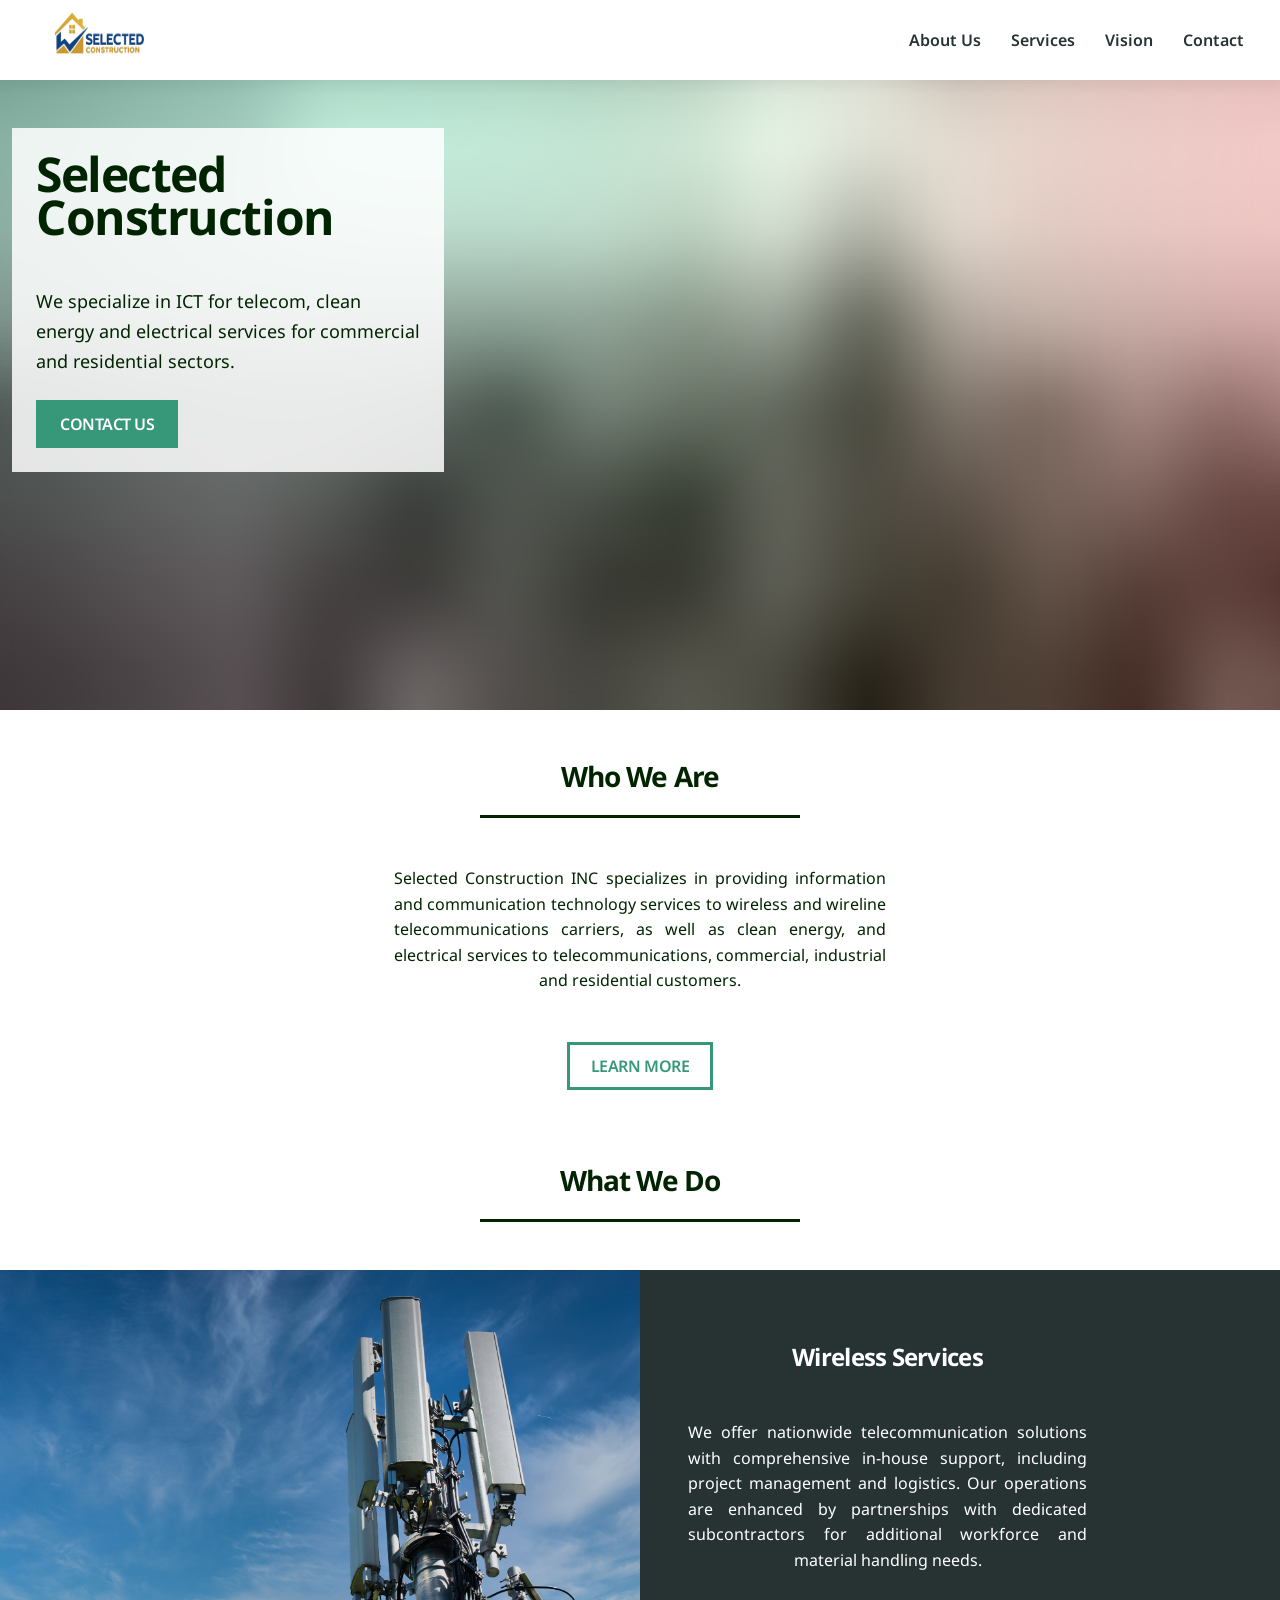
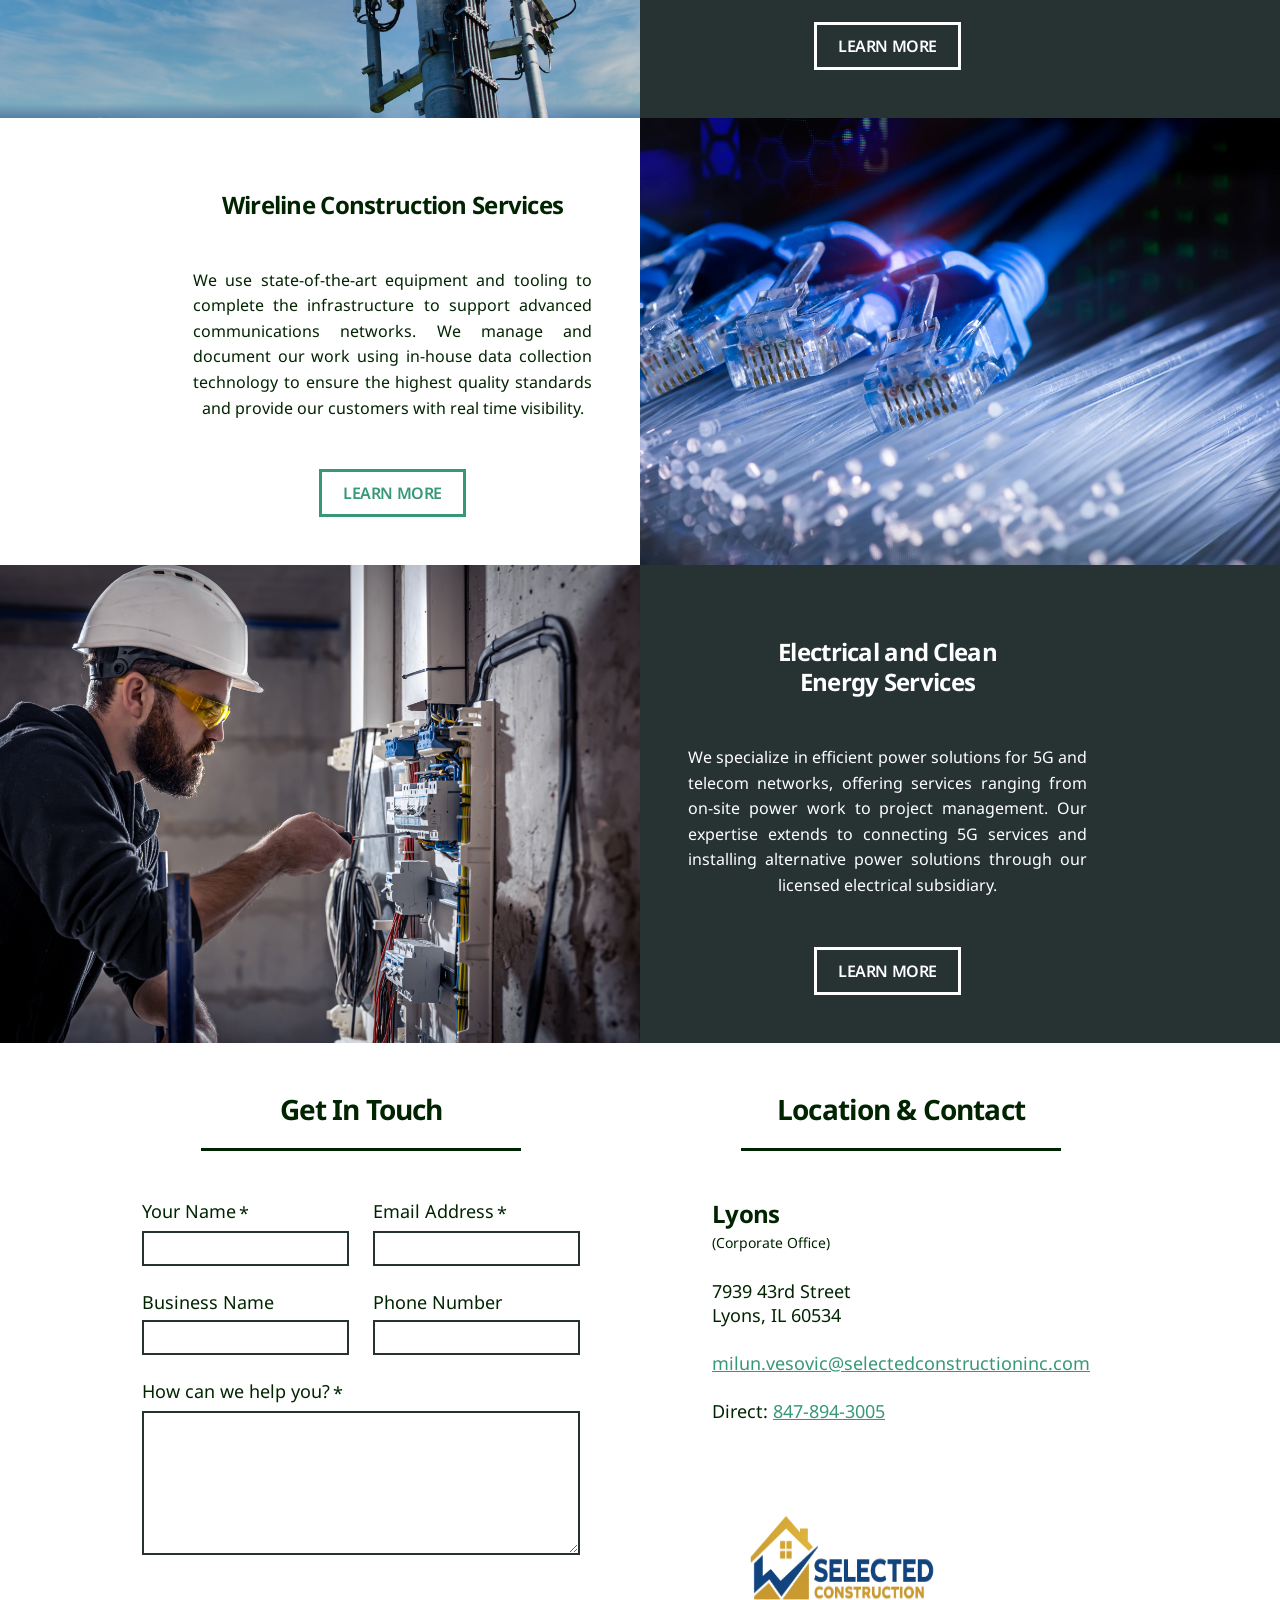
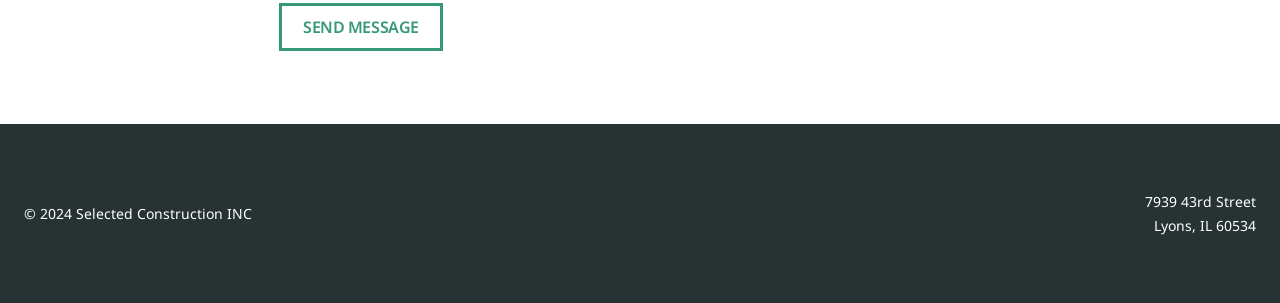
==== commit 5c033f83: "izmijenjena godina iz 2026 u 2024" ====
--- a/index.html
+++ b/index.html
@@ -200,7 +200,6 @@
                 <a class="tel" href="tel:847-894-3005"> 847-894-3005 </a>
               </address>
             </div> 
-            <!-- <img width="180" class="u-align-center" src="assets/tcclogo.svg" alt="Selected Construction INC"> -->
             <img src="images/logo-firme-2.png" alt="Selected Construction INC" width="250" height="250">
 
           </article>
@@ -210,7 +209,7 @@
     <footer class="vcard c-page__footer">
       <div class="c-page__content">
         <div>
-          © 2026 <a class="fn org url" href="index.html">Selected Construction INC</a> </div>
+          © 2024 <a class="fn org url" href="index.html">Selected Construction INC</a> </div>
         <div class="c-address">
           <address class="adr"> <span class="street-address">7939 43rd Street</span><br> <span
               class="locality">Lyons</span>,
